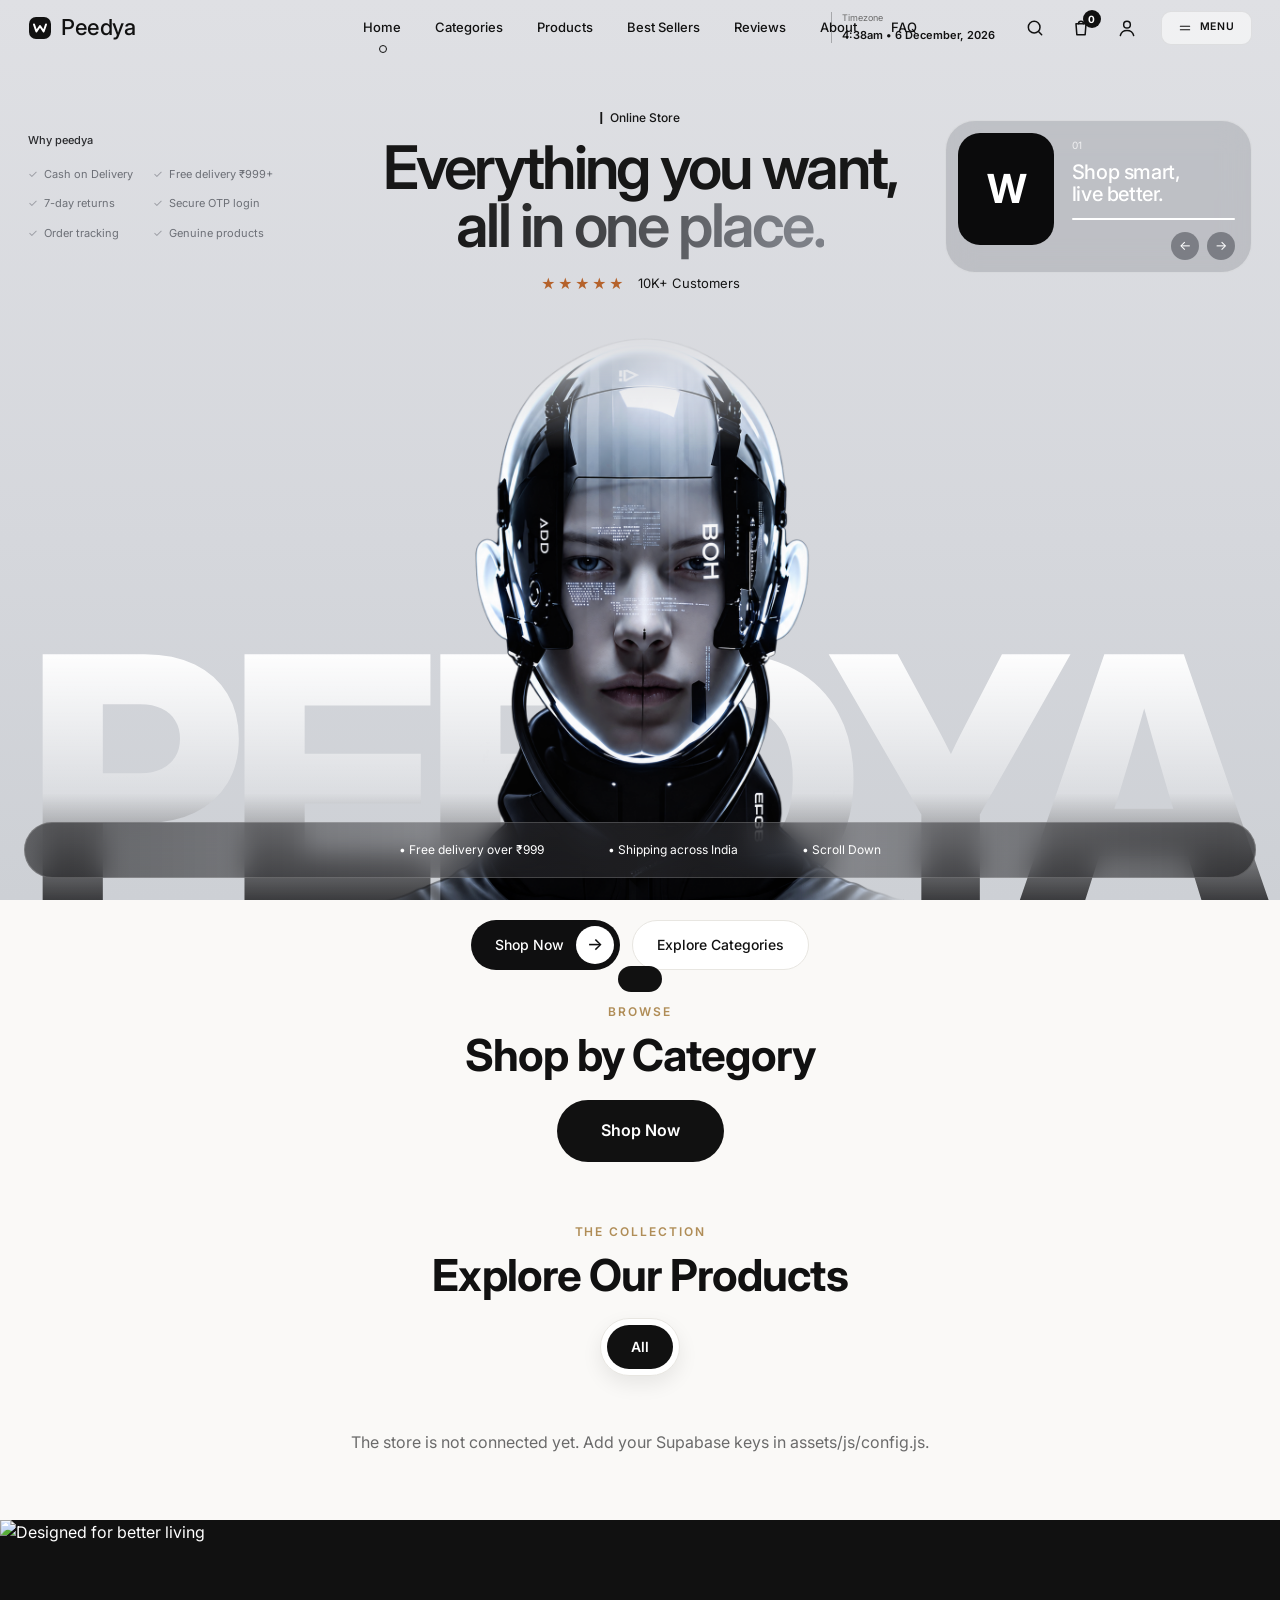
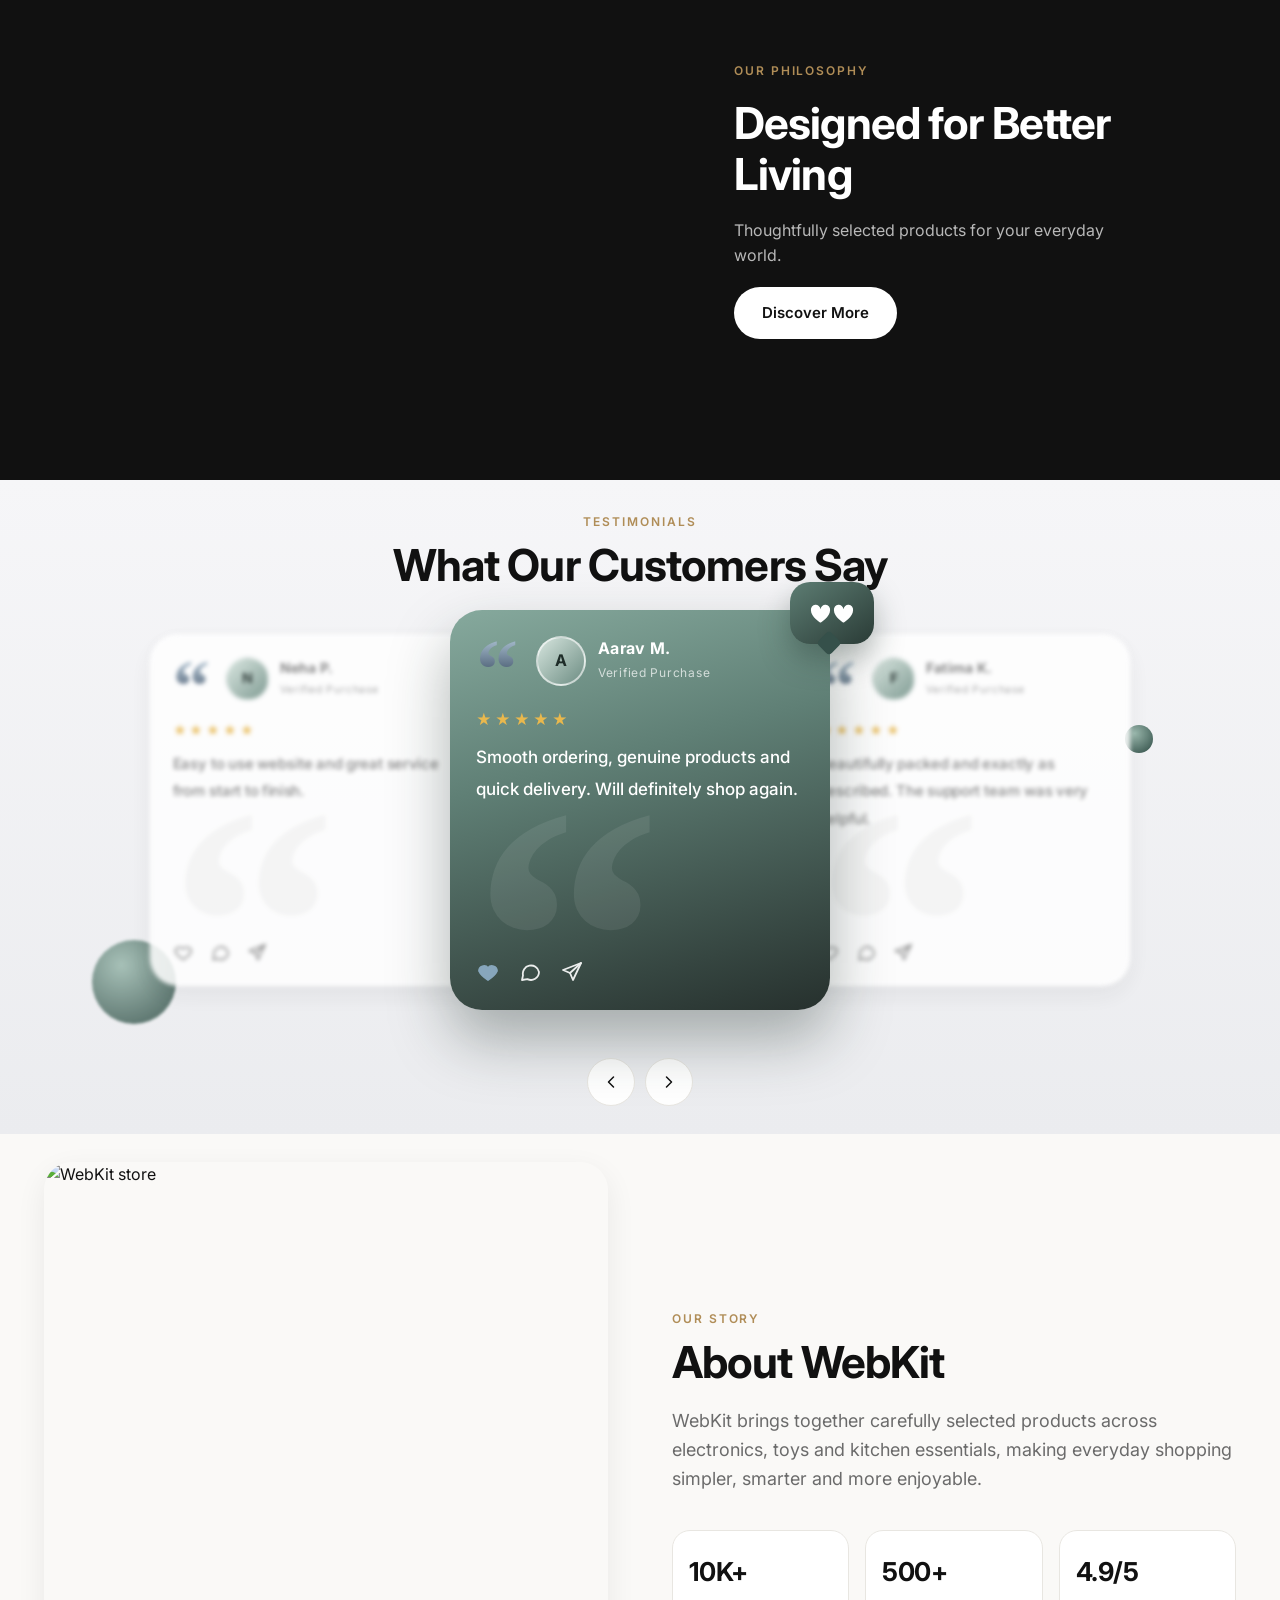
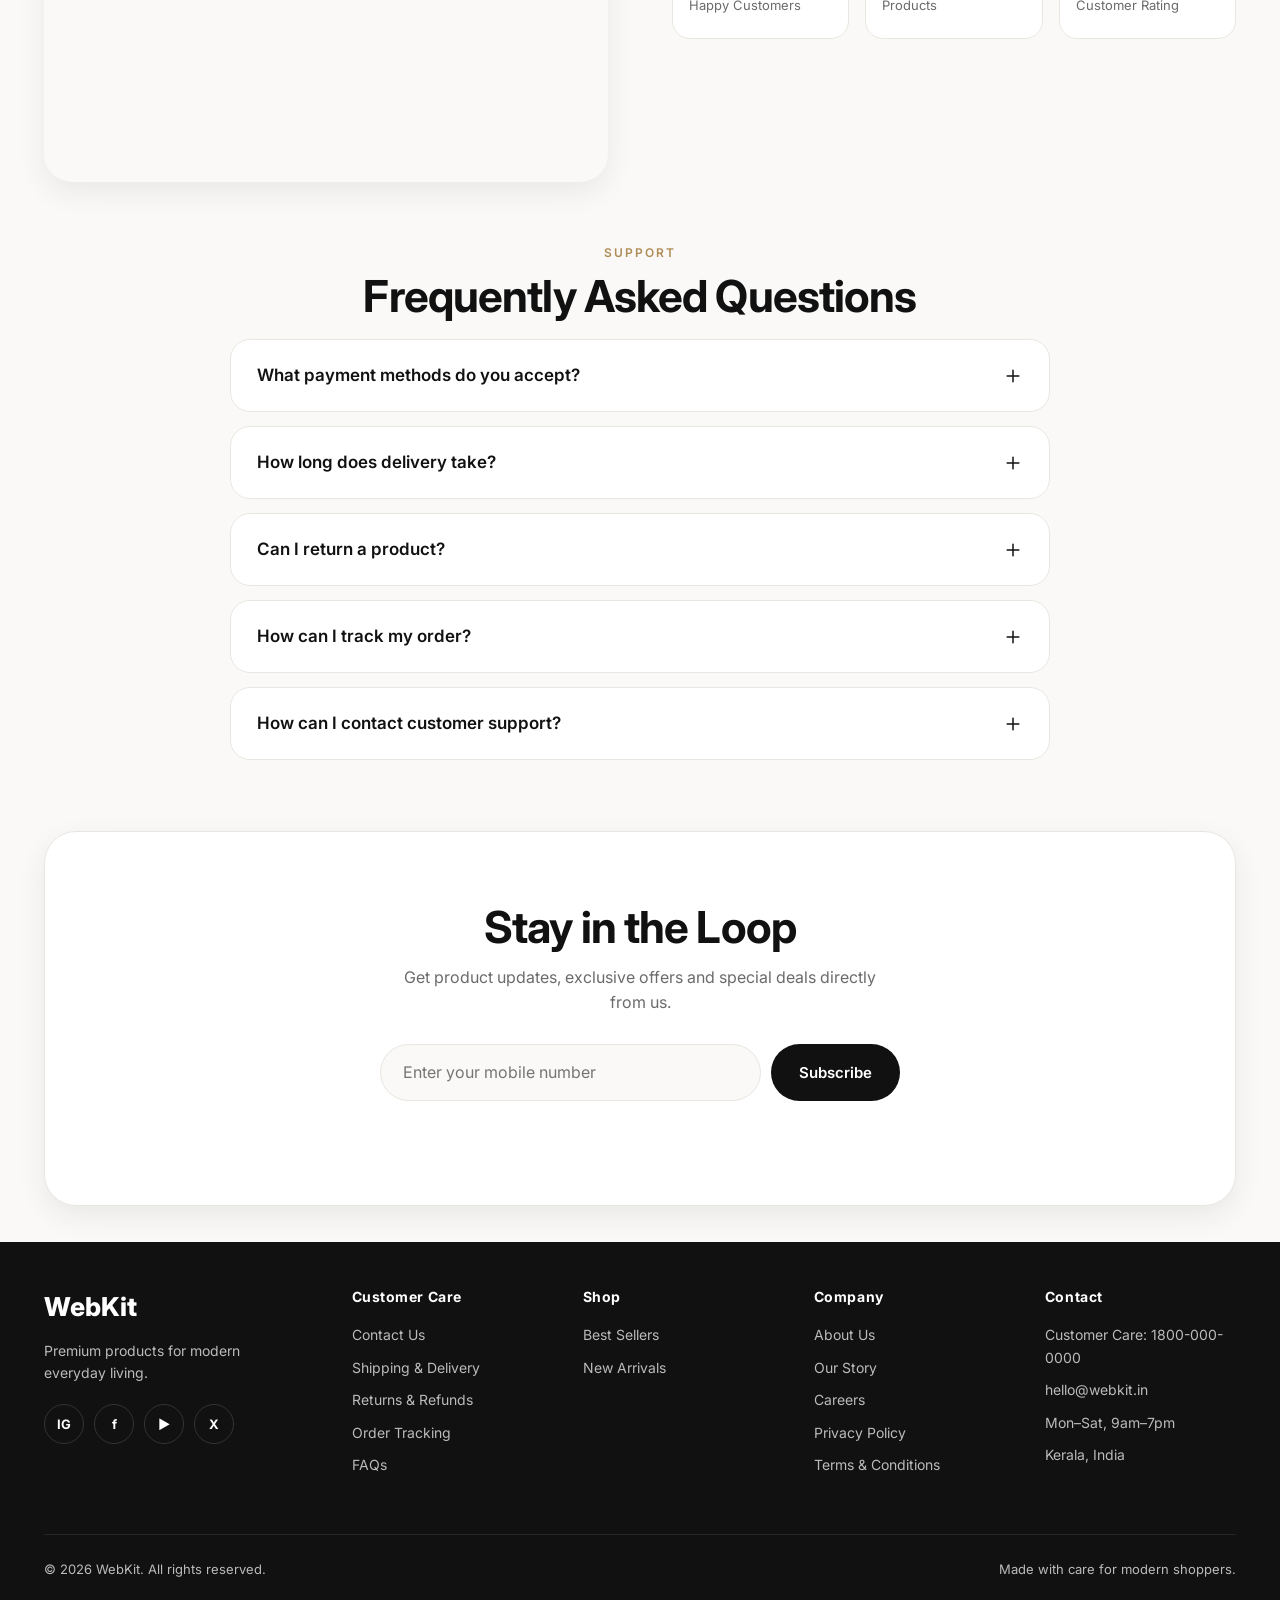
==== index.html @ 091c441e "Update index.html" ====
<!DOCTYPE html>
<html lang="en">
<head>
<meta charset="utf-8">
<meta name="viewport" content="width=device-width,initial-scale=1">
<title>Peedya — Premium Everyday Essentials</title>
<meta name="description" content="WebKit — premium products for modern everyday living.">
<meta name="theme-color" content="#faf9f7">
<link rel="icon" href="data:image/svg+xml,%3Csvg xmlns=%27http://www.w3.org/2000/svg%27 viewBox=%270 0 100 100%27%3E%3Ctext y=%27.9em%27 font-size=%2790%27%3E🛍%3C/text%3E%3C/svg%3E">
<link rel="preconnect" href="https://fonts.googleapis.com">
<link href="https://fonts.googleapis.com/css2?family=Inter:wght@400;500;600;700;800&display=swap" rel="stylesheet">
<link rel="preload" as="image" href="assets/img/hero.jpg">
<link rel="stylesheet" href="assets/css/styles.css">
</head>
<body>
<header class="top" id="hd"><div class="wrap nav">
<a href="#home" class="logo"><svg class="lgi" viewBox="0 0 24 24" aria-hidden="true"><rect x="1" y="1" width="22" height="22" rx="7" fill="currentColor"/><path d="M6 8.5l2.4 7L12 10l3.6 5.5 2.4-7" fill="none" stroke="#fff" stroke-width="2"/></svg><span>Pee<i>dya</i></span></a>
<nav class="menu" id="menu"></nav>
<div class="ico">
<div class="tz"><small>Timezone</small><b id="tzv"></b></div>
<button class="ib" id="sb" aria-label="Search"><svg viewBox="0 0 24 24"><circle cx="11" cy="11" r="7"/><path d="M20 20l-3.5-3.5"/></svg></button>
<button class="ib" id="mb" aria-label="Messages" hidden><svg viewBox="0 0 24 24"><path d="M21 12a8 8 0 01-11.6 7.1L4 20l1-4.6A8 8 0 1121 12z"/></svg><span class="badge" id="mbn" hidden>0</span></button>
<button class="ib" id="cb" aria-label="Cart"><svg viewBox="0 0 24 24"><path d="M6 7h12l-1 13H7L6 7z"/><path d="M9 7a3 3 0 016 0"/></svg><span class="badge" id="cn">0</span></button>
<button class="ib" aria-label="Profile" id="pf"><svg viewBox="0 0 24 24"><circle cx="12" cy="8" r="4"/><path d="M4 21c1-4 4-6 8-6s7 2 8 6"/></svg></button>
<button class="ib burger" id="bg" aria-label="Menu"><svg viewBox="0 0 24 24" id="bgi"><path d="M4 8h16M4 16h16"/></svg></button>
<button class="menubtn" id="mnu" aria-label="Menu"><svg viewBox="0 0 24 24" style="width:14px;height:14px"><path d="M4 9h16M4 15h16"/></svg><span id="mnt">MENU</span></button>
</div></div></header>
<div class="mm" id="mm"></div>

<section class="hero" id="home">
<div class="h-big" aria-hidden="true"><span>PEEDYA</span></div>
<img class="h-fig" id="hfig" src="assets/img/hero.jpg" width="736" height="920" alt="" fetchpriority="high">
<div class="h-left">
<div class="h-tag hi">Online Store</div>
<h1 class="hi" style="animation-delay:.1s">Everything you want,<br><span class="fade">all in one place.</span></h1>
<div class="h-rate hi" style="animation-delay:.25s"><b>★★★★★</b><span>10K+ Customers</span></div>
</div>
<div class="h-card hi" style="animation-delay:.4s"><div class="ht">W</div><div class="hc"><span class="hn" id="hsn">01</span><div class="htx" id="hst"></div><div class="hp"><i id="hsp"></i></div><div class="ha"><button id="hsl" aria-label="Previous">←</button><button id="hsr" aria-label="Next">→</button></div></div></div>
<div class="h-part hi" style="animation-delay:.5s"><small>Why peedya</small><div class="pg"><span>Cash on Delivery</span><span>Free delivery ₹999+</span><span>7-day returns</span><span>Secure OTP login</span><span>Order tracking</span><span>Genuine products</span></div></div>
<div class="h-bar"><span>• Free delivery over ₹999</span><span>• Shipping across India</span><a href="#products">• Scroll Down</a></div>
</section>
<div class="h-cta"><a class="hb dark" href="#" data-shop>Shop Now <i>→</i></a><a class="hb soft" href="#categories">Explore Categories</a></div>

<section id="featured"><div class="wrap">
<div class="rv sh" data-a="up"><span class="eyebrow">Curated for you</span><h2>Featured Picks</h2></div>
<div class="ftrack" id="fg"></div></div></section>

<section id="categories"><div class="wrap">
<div class="rv sh" data-a="up"><span class="eyebrow">Browse</span><h2>Shop by Category</h2></div>
<div class="cats" id="cats"></div>
<div class="shopnow rv" data-a="scale"><a class="btn btn-d" href="#products" data-shop style="padding:18px 44px;font-size:16px">Shop Now</a></div>
</div></section>

<section id="products"><div class="wrap">
<div class="rv sh" data-a="up"><span class="eyebrow">The collection</span><h2>Explore Our Products</h2></div>
<div class="filters" id="flt"><span class="pill"></span></div>
<div id="pgrid"></div></div></section>

<section class="show"><div class="sg">
<img class="rv" data-a="left" src="https://images.unsplash.com/photo-1556228453-efd6c1ff04f6?auto=format&fit=crop&w=1400&q=80" alt="Designed for better living">
<div class="rv" data-a="right"><span class="eyebrow">Our philosophy</span><h2>Designed for Better Living</h2><p>Thoughtfully selected products for your everyday world.</p><a class="btn btn-d" href="#about">Discover More</a></div>
</div></section>

<section id="best"><div class="wrap">
<div class="rv sh" data-a="up"><span class="eyebrow">Most loved</span><h2>Best Sellers</h2></div>
<div class="grid big hs" id="bgd"></div></div></section>

<section id="reviews" style="background:linear-gradient(180deg,#f6f6f8,#ebecef);overflow:hidden"><div class="wrap">
<div class="rv" data-a="up" style="text-align:center"><span class="eyebrow">Testimonials</span><h2>What Our Customers Say</h2></div>
<div class="rst" id="rst"><span class="orb o1"></span><span class="orb o2"></span>
<div class="bub"><svg viewBox="0 0 48 24" style="width:46px;height:24px;fill:#fff;stroke:none"><path d="M12 22S2 16 2 9a5 5 0 0110-1 5 5 0 0110 1c0 7-10 13-10 13z"/><path transform="translate(24 0)" d="M12 22S2 16 2 9a5 5 0 0110-1 5 5 0 0110 1c0 7-10 13-10 13z"/></svg></div>
<div id="rcards"></div></div>
<div class="rctl" style="justify-content:center"><button id="rp" aria-label="Previous"><svg viewBox="0 0 24 24"><path d="M15 6l-6 6 6 6"/></svg></button><button id="rn" aria-label="Next"><svg viewBox="0 0 24 24"><path d="M9 6l6 6-6 6"/></svg></button></div>
</div></section>

<section id="about"><div class="wrap ab">
<img class="rv" data-a="left" src="https://images.unsplash.com/photo-1441986300917-64674bd600d8?auto=format&fit=crop&w=1200&q=80" alt="WebKit store">
<div class="rv" data-a="right"><span class="eyebrow">Our story</span><h2 style="margin-bottom:20px">About WebKit</h2>
<p>WebKit brings together carefully selected products across electronics, toys and kitchen essentials, making everyday shopping simpler, smarter and more enjoyable.</p>
<div class="stats"><div><b>10K+</b><span>Happy Customers</span></div><div><b>500+</b><span>Products</span></div><div><b>4.9/5</b><span>Customer Rating</span></div></div></div>
</div></section>

<section id="faq"><div class="wrap">
<div class="rv" data-a="up" style="text-align:center"><span class="eyebrow">Support</span><h2>Frequently Asked Questions</h2></div>
<div class="faq" id="fqs"></div></div></section>

<section><div class="wrap"><div class="sub rv" data-a="scale">
<h2>Stay in the Loop</h2><p>Get product updates, exclusive offers and special deals directly from us.</p>
<div class="sf"><input id="mob" type="tel" inputmode="numeric" placeholder="Enter your mobile number" aria-label="Mobile number" autocomplete="tel"><button class="btn btn-d" id="sbt">Subscribe</button></div>
<div class="msg" id="msg" aria-live="polite"></div></div></div></section>

<footer><div class="wrap"><div class="fg">
<div><div class="fb">WebKit</div><p style="font-size:14px;max-width:260px">Premium products for modern everyday living.</p>
<div class="soc"><a href="#" aria-label="Instagram">IG</a><a href="#" aria-label="Facebook">f</a><a href="#" aria-label="YouTube">▶</a><a href="#" aria-label="X">X</a></div></div>
<div><h4>Customer Care</h4><ul><li><a href="#">Contact Us</a></li><li><a href="#">Shipping &amp; Delivery</a></li><li><a href="#">Returns &amp; Refunds</a></li><li><a href="#">Order Tracking</a></li><li><a href="#faq">FAQs</a></li></ul></div>
<div><h4>Shop</h4><ul id="fshop"></ul></div>
<div><h4>Company</h4><ul><li><a href="#about">About Us</a></li><li><a href="#about">Our Story</a></li><li><a href="#">Careers</a></li><li><a href="#">Privacy Policy</a></li><li><a href="#">Terms &amp; Conditions</a></li></ul></div>
<div><h4>Contact</h4><ul><li>Customer Care: 1800-000-0000</li><li>hello@webkit.in</li><li>Mon–Sat, 9am–7pm</li><li>Kerala, India</li></ul></div>
</div><div class="bt"><span>© 2026 WebKit. All rights reserved.</span><span>Made with care for modern shoppers.</span></div></div></footer>

<div class="ov" id="ov"></div>
<aside class="drawer" id="dr" aria-label="Cart"><div class="dh"><h3>Your Cart</h3><button class="ib" data-close aria-label="Close"><svg viewBox="0 0 24 24"><path d="M6 6l12 12M18 6L6 18"/></svg></button></div><div id="ci"></div>
<div class="df"><div><span>Subtotal</span><span id="sub">₹0</span></div><button class="btn btn-d" id="chk">Checkout</button></div></aside>
<aside class="drawer" id="chat" aria-label="Messages"><div class="dh"><h3>Messages</h3><button class="ib" data-close aria-label="Close"><svg viewBox="0 0 24 24"><path d="M6 6l12 12M18 6L6 18"/></svg></button></div><div id="cm"></div><div class="cinput"><textarea id="cmi" rows="1" maxlength="1000" placeholder="Write a message…"></textarea><button class="btn btn-d" id="cms">Send</button></div></aside>
<div class="so" id="so"><button class="ib x" data-close aria-label="Close"><svg viewBox="0 0 24 24"><path d="M6 6l12 12M18 6L6 18"/></svg></button><div class="in"><input id="si" placeholder="Search products or categories" autocomplete="off"><div class="sr" id="sr"></div></div></div>
<div class="pv" id="pv"><button class="ib x" id="pvx" aria-label="Close"><svg viewBox="0 0 24 24"><path d="M6 6l12 12M18 6L6 18"/></svg></button><div class="pvg" id="pvg"></div><div class="pvs" id="rel"></div></div>
<div class="pv sp" id="sp"><div class="spw"><div class="sph"><button class="btn btn-l" data-close style="min-height:40px;padding:8px 18px">← Back to home</button><h2>All Products</h2><p id="spn"></p></div><div class="spb" id="spb"></div><div id="spg"></div></div></div>
<div class="pv" id="co"><button class="ib x" data-close aria-label="Close"><svg viewBox="0 0 24 24"><path d="M6 6l12 12M18 6L6 18"/></svg></button><div id="cof"></div></div>
<div class="pv" id="pp"><button class="ib x" data-close aria-label="Close"><svg viewBox="0 0 24 24"><path d="M6 6l12 12M18 6L6 18"/></svg></button><div id="ppf"></div></div>
<div class="toast" id="ts"></div>

<script src="https://cdn.jsdelivr.net/npm/@supabase/supabase-js@2.45.4/dist/umd/supabase.min.js"></script>
<script src="assets/js/config.js"></script>
<script src="assets/js/content.js"></script>
<script src="assets/js/app.js"></script>
</body>
</html>
---- assets/css/styles.css ----
:root{--bg:#faf9f7;--ink:#111;--mut:#6b6b6b;--line:#e8e6e1;--acc:#b08d57;--r:22px;--sh:0 10px 30px rgba(17,17,17,.07);--nav:56px}
*{box-sizing:border-box;margin:0;padding:0}
*,html{scrollbar-width:none;-ms-overflow-style:none}
*::-webkit-scrollbar,html::-webkit-scrollbar{display:none;width:0;height:0}
html{overflow-x:hidden;scroll-behavior:smooth;scroll-padding-top:var(--nav)}
body{max-width:100vw;font-family:Inter,system-ui,-apple-system,Segoe UI,Roboto,sans-serif;background:var(--bg);color:var(--ink);line-height:1.6;overflow-x:clip;-webkit-font-smoothing:antialiased}
body.lock{overflow:hidden}
img{max-width:100%;display:block}
button{font:inherit;cursor:pointer;border:0;background:none;color:inherit}
a{color:inherit;text-decoration:none}
.wrap{max-width:1240px;margin:0 auto;padding:0 24px}
section{padding:56px 0}
.eyebrow{font-size:12px;letter-spacing:.16em;text-transform:uppercase;color:var(--acc);font-weight:600}
h2{font-size:clamp(28px,4vw,44px);letter-spacing:-.02em;line-height:1.15;margin:8px 0 28px}
.btn{display:inline-flex;align-items:center;justify-content:center;gap:8px;padding:14px 28px;border-radius:999px;font-weight:600;font-size:15px;transition:.3s;min-height:48px}
.btn-d{background:var(--ink);color:#fff}.btn-d:hover{transform:translateY(-2px);box-shadow:0 12px 24px rgba(0,0,0,.2)}
.btn-l{background:#fff;color:var(--ink);border:1px solid var(--line)}.btn-l:hover{transform:translateY(-2px);box-shadow:var(--sh)}
svg{width:20px;height:20px;fill:none;stroke:currentColor;stroke-width:1.8;stroke-linecap:round;stroke-linejoin:round}
/* nav */
header{position:fixed;top:0;left:0;right:0;z-index:50;height:var(--nav);transition:.35s;background:rgba(250,249,247,.62);backdrop-filter:blur(5px);-webkit-backdrop-filter:blur(5px);border-radius:0 0 24px 24px;border-bottom:1px solid rgba(255,255,255,.55);box-shadow:0 8px 24px rgba(17,17,17,.06)}
header.sc{background:rgba(250,249,247,.8)}
header.top{background:transparent;backdrop-filter:none;-webkit-backdrop-filter:none;box-shadow:none;border-bottom-color:transparent}
body.lock header.top{background:rgba(250,249,247,.8);backdrop-filter:blur(5px);-webkit-backdrop-filter:blur(5px);box-shadow:0 8px 24px rgba(17,17,17,.06)}
body.lock header.top .logo,body.lock header.top .menu a,body.lock header.top .ib{color:var(--ink)}
body.lock header.top .ib:hover{background:rgba(0,0,0,.06)}
.nav{height:100%;display:flex;align-items:center;justify-content:space-between}
.logo{font-weight:800;font-size:21px;letter-spacing:-.03em}.logo i{color:var(--acc);font-style:normal}
.menu{display:flex;gap:30px}
.menu a{position:relative;font-size:14px;font-weight:500;padding:6px 0;transition:.3s}
.menu a:after{content:"";position:absolute;left:0;bottom:0;height:2px;width:100%;background:currentColor;transform:scaleX(0);transform-origin:right;transition:transform .4s cubic-bezier(.2,.8,.2,1)}
.menu a:hover:after,.menu a.on:after{transform:scaleX(1);transform-origin:left}
.ico{display:flex;gap:6px;align-items:center}
.ib{position:relative;width:40px;height:40px;border-radius:50%;display:grid;place-items:center;transition:.25s}
.ib:hover{background:rgba(0,0,0,.06);transform:scale(1.08)}
.badge{position:absolute;top:2px;right:0;min-width:18px;height:18px;border-radius:9px;background:var(--ink);color:#fff;font-size:10px;display:grid;place-items:center;font-weight:700;transition:transform .3s}
.badge.pop{transform:scale(1.4)}
.burger{display:none}
.mm{position:fixed;inset:0;background:var(--bg);z-index:45;display:flex;flex-direction:column;justify-content:center;padding:32px;gap:6px;opacity:0;visibility:hidden;transform:translateY(-12px);transition:.4s}
.mm.open{opacity:1;visibility:visible;transform:none}
.mm a{font-size:30px;font-weight:700;padding:8px 0;letter-spacing:-.02em;border-bottom:1px solid var(--line)}
body.mmo header .logo,body.mmo header .ib{color:var(--ink)!important}
/* cards */
.grid{display:grid;grid-template-columns:repeat(3,1fr);gap:28px}
.card{transform:none!important;position:relative;aspect-ratio:3/4.1;border-radius:32px;overflow:hidden;background:#1a1a1a;color:#fff;cursor:pointer;box-shadow:0 18px 40px rgba(17,17,17,.18);transition:transform .4s,box-shadow .4s}

.card>img{position:absolute;inset:0;width:100%;height:100%;object-fit:cover;transition:transform .8s cubic-bezier(.2,.8,.2,1)}

.ov2{position:absolute;left:0;right:0;bottom:0;z-index:2;padding:22px}
.nm{display:flex;align-items:center;gap:8px;font-size:21px;font-weight:700;letter-spacing:-.01em;line-height:1.2}
.nm svg{width:22px;height:22px;flex:none;fill:#4f8be8;stroke:#fff;stroke-width:2}
.ov2 p{font-size:14px;color:rgba(255,255,255,.72);margin:8px 0 16px;display:-webkit-box;-webkit-line-clamp:2;-webkit-box-orient:vertical;overflow:hidden}
.ms{display:grid;grid-template-columns:repeat(3,1fr);margin:14px 0 16px}
.ms div{text-align:center;padding:0 4px;border-left:1px solid rgba(255,255,255,.2)}
.ms div:first-child{border:0}
.ms b{display:block;font-size:16px}.ms span{font-size:12px;color:rgba(255,255,255,.65)}
.ms .g{color:#e9a24d}
.ac{display:flex;gap:10px}
.add{flex:1;min-height:52px;border-radius:26px;background:#fff;color:#111;font-weight:600;font-size:15px;transition:.3s;box-shadow:0 0 22px rgba(255,255,255,.25)}
.cartb.in{background:#fff;color:#111}
.fav{width:64px;min-height:52px;border-radius:26px;background:rgba(70,70,70,.75);backdrop-filter:blur(8px);display:grid;place-items:center;color:#fff;transition:.3s}
.fav.on svg{fill:#e0405a;stroke:#e0405a}
.tag{position:absolute;top:18px;left:18px;z-index:3;background:#fff;color:#111;font-size:11px;font-weight:700;letter-spacing:.1em;padding:7px 13px;border-radius:99px}
.big{aspect-ratio:3/4}.big .nm{font-size:24px}
.cat{font-size:12px;text-transform:uppercase;letter-spacing:.12em;color:var(--mut);font-weight:600}
.st{color:#d9a21b;font-size:14px;letter-spacing:2px;display:flex;align-items:center;gap:8px}.st small{color:var(--mut);font-size:12px;letter-spacing:0}
.pr{display:flex;align-items:baseline;gap:10px;margin-top:auto;padding-top:8px}
.pr b{font-size:20px}.pr s{color:#9a9a9a;font-size:14px}
/* categories */
.cats{display:grid;grid-template-columns:repeat(3,1fr);gap:24px}
.cc{position:relative;border-radius:var(--r);overflow:hidden;aspect-ratio:4/5;color:#fff;cursor:pointer;background:#ddd}
.cc img{position:absolute;inset:0;width:100%;height:100%;object-fit:cover;transition:transform .9s}
.cc:hover img{transform:scale(1.07)}
.cc:before{content:"";position:absolute;inset:0;z-index:1;background:linear-gradient(0deg,rgba(0,0,0,.65),transparent 55%)}
.cc div{position:absolute;z-index:2;left:24px;right:24px;bottom:24px;display:flex;justify-content:space-between;align-items:flex-end}
.cc h3{font-size:26px;letter-spacing:-.02em}.cc span{font-size:13px;opacity:.85}
.cc .ar{width:46px;height:46px;border-radius:50%;background:#fff;color:var(--ink);display:grid;place-items:center;transition:.4s}
.cc:hover .ar{transform:rotate(-45deg) scale(1.1)}
.shopnow{text-align:center;margin-top:32px}
.filters{display:flex;gap:8px;background:#fff;border:1px solid var(--line);padding:6px;border-radius:99px;width:max-content;max-width:100%;overflow-x:auto;margin:0 auto 28px;position:relative}
.filters button{position:relative;z-index:1;padding:11px 24px;border-radius:99px;font-weight:600;font-size:14px;color:var(--mut);transition:color .3s;white-space:nowrap}
.filters button.on{color:#fff}
.pill{position:absolute;z-index:0;top:6px;bottom:6px;border-radius:99px;background:var(--ink);transition:left .45s cubic-bezier(.2,.8,.2,1),width .45s cubic-bezier(.2,.8,.2,1)}
#pgrid,#spg{display:grid;grid-template-columns:repeat(3,1fr);gap:28px;transition:opacity .25s,transform .25s}
#pgrid.out{opacity:0}

@keyframes pin{from{opacity:0;transform:translateY(24px) scale(.97)}}
#products.hl .wrap{animation:hl 1.4s}
@keyframes hl{0%,100%{box-shadow:0 0 0 0 transparent}30%{box-shadow:0 0 0 14px rgba(176,141,87,.18);border-radius:28px}}
/* showcase */
.show{padding:0}
.sg{display:grid;grid-template-columns:1.1fr 1fr;min-height:560px;background:var(--ink);color:#fff}
.sg img{width:100%;height:100%;object-fit:cover;min-height:340px}
.sg div{padding:64px;display:flex;flex-direction:column;justify-content:center;align-items:flex-start;gap:18px}
.sg h2{margin:0;color:#fff}.sg p{color:rgba(255,255,255,.7);max-width:420px}
.sg .btn-d{background:#fff;color:var(--ink)}
/* reviews */
.rt{display:flex;gap:24px;overflow-x:auto;scroll-snap-type:x mandatory;scrollbar-width:none;padding:6px 2px 24px}
.rt::-webkit-scrollbar{display:none}
.rc{flex:0 0 calc((100% - 48px)/3);scroll-snap-align:start;background:#fff;border:1px solid var(--line);border-radius:var(--r);padding:28px;box-shadow:var(--sh);display:flex;flex-direction:column;gap:14px}
.rc p{color:#333;font-size:15px}
.who{display:flex;align-items:center;gap:12px;margin-top:auto}
.av{width:46px;height:46px;border-radius:50%;background:var(--ink);color:#fff;display:grid;place-items:center;font-weight:700}
.who b{display:block;font-size:15px;line-height:1.3}
.vp{font-size:12px;color:#2e7d4f;font-weight:600}
.rctl{display:flex;gap:10px;justify-content:flex-end;margin-top:8px}
.rctl button{width:48px;height:48px;border-radius:50%;border:1px solid var(--line);background:#fff;display:grid;place-items:center;transition:.3s}
.rctl button:hover{background:var(--ink);color:#fff}
/* about */
.ab{display:grid;grid-template-columns:1fr 1fr;gap:64px;align-items:center}
.ab img{border-radius:28px;aspect-ratio:4/4.4;object-fit:cover;width:100%;box-shadow:var(--sh)}
.ab p{color:var(--mut);font-size:18px}
.stats{display:grid;grid-template-columns:repeat(3,1fr);gap:16px;margin-top:36px}
.stats div{background:#fff;border:1px solid var(--line);border-radius:18px;padding:20px 16px}
.stats b{display:block;font-size:26px;letter-spacing:-.02em}.stats span{font-size:13px;color:var(--mut)}
/* faq */
.faq{max-width:820px;margin:0 auto}
.fq{background:#fff;border:1px solid var(--line);border-radius:20px;margin-bottom:14px;overflow:hidden;transition:box-shadow .3s}
.fq.open{box-shadow:var(--sh)}
.fq button{width:100%;text-align:left;padding:22px 26px;display:flex;justify-content:space-between;align-items:center;gap:16px;font-weight:600;font-size:17px}
.fq svg{transition:transform .4s;flex:none}.fq.open svg{transform:rotate(45deg)}
.fa{max-height:0;opacity:0;overflow:hidden;transition:max-height .45s ease,opacity .45s ease;color:var(--mut)}
.fa p{padding:0 26px 24px}
.fq.open .fa{opacity:1}
/* subscribe */
.sub{background:#fff;border:1px solid var(--line);border-radius:32px;padding:64px 24px;text-align:center;box-shadow:var(--sh)}
.sub h2{margin-bottom:12px}.sub>p{color:var(--mut);max-width:480px;margin:0 auto 28px}
.sf{display:flex;gap:10px;max-width:520px;margin:0 auto}
.sf input{flex:1;min-width:0;padding:15px 22px;border-radius:99px;border:1px solid var(--line);background:var(--bg);font:inherit;font-size:16px;outline:0;transition:.3s}
.sf input:focus{border-color:var(--ink);box-shadow:0 0 0 4px rgba(0,0,0,.06)}
.msg{margin-top:16px;font-size:14px;font-weight:500;min-height:24px}
.msg.err{color:#c62f45;animation:shk .4s}.msg.ok{color:#2e7d4f;animation:pin .6s}
@keyframes shk{25%{transform:translateX(-6px)}75%{transform:translateX(6px)}}
/* footer */
footer{background:var(--ink);color:#bbb;padding:56px 0 28px;margin-top:16px}
.fg{display:grid;grid-template-columns:1.4fr repeat(4,1fr);gap:40px}
footer h4{color:#fff;font-size:14px;margin-bottom:16px;letter-spacing:.04em}
footer li{list-style:none;margin-bottom:10px;font-size:14px}
footer a:hover{color:#fff}
.fb{font-size:26px;font-weight:800;color:#fff;margin-bottom:12px}
.soc{display:flex;gap:10px;margin-top:20px}
.soc a{width:40px;height:40px;border-radius:50%;border:1px solid #333;display:grid;place-items:center;transition:.3s;font-size:13px;font-weight:700;color:#fff}
.soc a:hover{background:#fff;color:var(--ink);transform:translateY(-3px)}
.bt{display:flex;justify-content:space-between;flex-wrap:wrap;gap:10px;border-top:1px solid #262626;margin-top:48px;padding-top:24px;font-size:13px}
/* overlays */
.ov{position:fixed;inset:0;background:rgba(10,10,10,.5);backdrop-filter:blur(4px);z-index:80;opacity:0;visibility:hidden;transition:.35s}
.ov.open{opacity:1;visibility:visible}
.drawer{position:fixed;top:0;right:0;bottom:0;width:min(440px,92vw);background:#fff;z-index:90;transform:translateX(105%);transition:transform .5s cubic-bezier(.2,.8,.2,1);display:flex;flex-direction:column}
.drawer.open{transform:none}
.dh{display:flex;justify-content:space-between;align-items:center;padding:22px 24px;border-bottom:1px solid var(--line)}
.dh h3{font-size:20px}
#ci{flex:1;overflow-y:auto;padding:8px 24px}
.ci{display:grid;grid-template-columns:72px 1fr auto;gap:14px;padding:16px 0;border-bottom:1px solid var(--line);align-items:center;animation:pin .4s}
.ci img{width:72px;height:72px;border-radius:14px;object-fit:cover;background:#eee}
.ci b{font-size:14px;display:block;line-height:1.3}.ci small{color:var(--mut)}
.q{display:inline-flex;align-items:center;border:1px solid var(--line);border-radius:99px;margin-top:6px}
.q button{width:32px;height:32px;font-size:16px}.q span{min-width:24px;text-align:center;font-size:14px;font-weight:600}
.rm{color:#c62f45;font-size:12px;font-weight:600;display:block;margin-top:4px;text-align:right}
.empty{text-align:center;color:var(--mut);padding:60px 0}
.df{padding:22px 24px;border-top:1px solid var(--line)}
.df div{display:flex;justify-content:space-between;font-weight:700;font-size:18px;margin-bottom:16px}
.df .btn{width:100%}
.so{position:fixed;inset:0;z-index:95;background:rgba(250,249,247,.97);backdrop-filter:blur(10px);padding:90px 24px 24px;overflow-y:auto;opacity:0;visibility:hidden;transform:translateY(-20px);transition:.4s}
.so.open{opacity:1;visibility:visible;transform:none}
.so .in{max-width:900px;margin:0 auto}
.so input{width:100%;padding:20px 8px;font:inherit;font-size:clamp(22px,4vw,34px);border:0;border-bottom:2px solid var(--ink);background:none;outline:0;margin-bottom:28px}
.so .x{position:absolute;top:20px;right:20px}
.sr{display:grid;grid-template-columns:repeat(auto-fill,minmax(220px,1fr));gap:18px}
.pv{position:fixed;inset:0;z-index:100;background:var(--bg);overflow-y:auto;opacity:0;visibility:hidden;transform:scale(.97) translateY(30px);transition:.5s cubic-bezier(.2,.8,.2,1)}
.pv.open{opacity:1;visibility:visible;transform:none}
.pvg{display:grid;grid-template-columns:1.1fr 1fr;gap:56px;max-width:1200px;margin:0 auto;padding:90px 24px 48px;align-items:start}
.pvg>img{width:100%;border-radius:28px;aspect-ratio:1/1;object-fit:cover;box-shadow:var(--sh);background:#eee}
.pvg h2{margin:6px 0 10px}
.pvg .desc{color:var(--mut);margin:18px 0 24px;font-size:16px}
.pvg .pr b{font-size:32px}
.pva{display:flex;gap:12px;flex-wrap:wrap;align-items:center}
.pv .x{position:fixed;top:18px;right:18px;z-index:2;background:#fff;box-shadow:var(--sh)}
.toast{position:fixed;left:50%;bottom:28px;transform:translate(-50%,120px);background:var(--ink);color:#fff;padding:13px 22px;border-radius:99px;font-size:14px;z-index:200;transition:.5s cubic-bezier(.2,.8,.2,1);max-width:90vw}
.toast.show{transform:translate(-50%,0)}
/* scroll anim */
.rv{opacity:0;transition:opacity .9s cubic-bezier(.2,.8,.2,1),transform .9s cubic-bezier(.2,.8,.2,1);transition-delay:var(--d,0s);will-change:transform,opacity}
.rv[data-a=up]{transform:translateY(44px)}
.rv[data-a=left]{transform:translateX(-56px)}
.rv[data-a=right]{transform:translateX(56px)}
.rv[data-a=scale]{transform:scale(.92)}
.rv.above{transform:translateY(-26px)!important}
.rv.in{opacity:1;transform:none!important}
@media(max-width:1199px){.grid,#pgrid,#spg{grid-template-columns:repeat(2,1fr)}.menu{gap:20px}.fg{grid-template-columns:repeat(2,1fr)}.rc{flex-basis:calc((100% - 24px)/2)}.sg div{padding:44px}.chip{display:none}}
@media(max-width:899px){.menu{display:none}.burger{display:grid}.ab,.sg,.pvg{grid-template-columns:1fr}.ab{gap:36px}.pvg{gap:28px;padding-top:80px}.sg{min-height:0}}
@media(max-width:767px){section{padding:40px 0}.wrap{padding:0 18px}.cats{display:grid;grid-auto-flow:column;grid-template-rows:repeat(2,auto);grid-auto-columns:44%;overflow-x:auto;scroll-snap-type:x mandatory;gap:12px;margin:0 -18px;padding:0 18px 6px}.cc{scroll-snap-align:start;aspect-ratio:3/4}.cc div{left:12px;right:12px;bottom:12px}.cc h3{font-size:16px}.cc h3 span{font-size:11px}.cc .ar{width:32px;height:32px}.cc .ar svg{width:16px;height:16px}
.grid.hs{display:flex;overflow-x:auto;scroll-snap-type:x mandatory;gap:16px;margin:0 -18px;padding:6px 18px 20px;scrollbar-width:none}.grid.hs::-webkit-scrollbar{display:none}.grid.hs .card{flex:0 0 82%;scroll-snap-align:center}
.grid{grid-template-columns:1fr}#pgrid,#spg,.sr{grid-template-columns:repeat(2,1fr);gap:12px}.card{aspect-ratio:3/4}
#pgrid .card,#spg .card,.sr .card{aspect-ratio:3/4.4;border-radius:22px}#pgrid .ov2,#spg .ov2,.sr .ov2{padding:12px}
#pgrid .nm,#spg .nm,.sr .nm{font-size:14px;gap:4px}#pgrid .nm svg,#spg .nm svg,.sr .nm svg{width:14px;height:14px}#pgrid .ov2 p,#spg .ov2 p,.sr .ov2 p{display:none}
#pgrid .ms,#spg .ms,.sr .ms{margin:8px 0 10px;grid-template-columns:1fr 1fr}#pgrid .ms div:last-child,#spg .ms div:last-child,.sr .ms div:last-child{display:none}#pgrid .ms b,#spg .ms b,.sr .ms b{font-size:13px}#pgrid .ms span,#spg .ms span,.sr .ms span{font-size:10px}
#pgrid .ac,#spg .ac,.sr .ac{gap:6px}#pgrid .add,#spg .add,.sr .add{min-height:40px;font-size:14px;border-radius:20px}#pgrid .fav,#spg .fav,.sr .fav{width:38px;min-height:40px;border-radius:20px}#pgrid .fav svg,#spg .fav svg,.sr .fav svg{width:16px;height:16px}

.rc{flex-basis:86%}.stats{grid-template-columns:1fr 1fr 1fr}.stats b{font-size:20px}.fg{grid-template-columns:1fr 1fr}.fg>div:first-child{grid-column:1/-1}
.sg div{padding:36px 22px}.sf{flex-direction:column}.sf .btn{width:100%}.sub{padding:44px 18px;border-radius:24px}.fq button{padding:18px;font-size:15px}.fa p{padding:0 18px 20px}
.drawer{width:96vw}}
.pi{position:sticky;top:84px}.pi img{width:100%;border-radius:28px;aspect-ratio:3/4;object-fit:cover;box-shadow:var(--sh);background:#eee}
.crumb{font-size:13px;color:var(--mut);margin-bottom:12px}
.dsc{background:#e6f4ea;color:#1e7a43;font-size:13px;font-weight:700;padding:4px 10px;border-radius:99px}
.stk{color:#1e7a43;font-size:14px;font-weight:600;display:flex;align-items:center;gap:8px;margin:14px 0 0}
.stk:before{content:"";width:8px;height:8px;border-radius:50%;background:#1e7a43}
.hls{list-style:none;margin:0 0 24px;display:grid;gap:8px}.hls li{display:flex;gap:10px;font-size:15px}.hls li:before{content:"✓";color:#1e7a43;font-weight:700}
.dl{background:#fff;border:1px solid var(--line);border-radius:16px;padding:14px 16px;font-size:14px;margin-top:20px}
.tg{display:grid;grid-template-columns:1fr 1fr;gap:12px;margin-top:14px}
.tg div{display:flex;gap:10px;align-items:center;background:#fff;border:1px solid var(--line);border-radius:16px;padding:14px;font-size:12.5px;line-height:1.35;color:var(--mut)}
.tg b{display:block;font-size:14px;color:var(--ink)}.tg svg{flex:none;width:26px;height:26px;color:#1e7a43}
.pvs{max-width:1200px;margin:0 auto;padding:24px 24px 72px}
.pvs h3{font-size:26px;letter-spacing:-.02em;margin:0 0 20px}
.tr{display:grid;grid-template-columns:repeat(4,1fr);background:var(--ink);color:#fff;border-radius:24px;padding:28px;text-align:center;gap:12px;margin-bottom:56px}
.tr b{display:block;font-size:28px;letter-spacing:-.02em}.tr span{font-size:13px;opacity:.7}
.rvw{display:grid;grid-template-columns:1fr 1fr;gap:18px;margin-bottom:56px}.rvw .rc{flex:none}
@media(max-width:899px){.pi{position:static}}
@media(max-width:767px){.tr{grid-template-columns:1fr 1fr;padding:22px 12px}.rvw{grid-template-columns:1fr}.pvs{padding:16px 18px 56px}.tg b{font-size:13px}}
.rst{position:relative;height:440px;margin-top:36px}
.rk{position:absolute;left:50%;top:0;width:min(380px,86vw);height:400px;border-radius:32px;padding:26px;display:flex;flex-direction:column;overflow:hidden;opacity:0;pointer-events:none;transform:translateX(-50%) scale(.8);transition:transform .8s cubic-bezier(.2,.8,.2,1),opacity .8s,filter .8s,background .8s}
.rk>*{position:relative;z-index:1}
.rk:after{content:"\201C";position:absolute;left:22px;bottom:-120px;font:700 380px/1 Georgia,serif;color:rgba(0,0,0,.04)}
.rk.c{opacity:1;z-index:3;transform:translateX(-50%);color:#fff;background:linear-gradient(165deg,#86a99d 0%,#5f7f75 38%,#26302d 100%);box-shadow:0 30px 60px rgba(30,45,40,.35)}
.rk.c:after{color:rgba(255,255,255,.08)}
.rk.l,.rk.r{opacity:.85;z-index:1;color:#777;background:#fff;filter:blur(2.5px);box-shadow:var(--sh)}
.rk.l{transform:translateX(-135%) scale(.88)}.rk.r{transform:translateX(35%) scale(.88)}
.rh{display:flex;align-items:center;gap:12px}
.qm2{font:700 84px/.75 Georgia,serif;height:46px;width:48px;flex:none;background:linear-gradient(180deg,#a9bfd0,#2d3f55);-webkit-background-clip:text;background-clip:text;color:transparent}
.rk .av{width:50px;height:50px;background:linear-gradient(135deg,#d6e5de,#6d8d83);color:#1f2d29;border:2px solid rgba(255,255,255,.6)}
.rk b{display:block;font-size:16px;letter-spacing:.02em;line-height:1.3}.rk small{font-size:12px;opacity:.7;letter-spacing:.06em}
.stz{color:#e9b84d;letter-spacing:3px;margin-top:22px;font-size:15px}
.rk p{margin:10px 0 12px;font-size:17px;line-height:1.85;font-weight:500}
.rf{margin-top:auto;display:flex;gap:18px;color:inherit;opacity:.9}.rf svg{width:24px;height:24px}
.rk.c .rf svg:first-child{fill:#8fb0c9;stroke:#8fb0c9}
.bub{position:absolute;z-index:4;left:calc(50% + 150px);top:-28px;width:84px;height:62px;border-radius:20px;background:linear-gradient(145deg,#5d7d73,#2a3b36);display:grid;place-items:center;box-shadow:0 14px 30px rgba(30,45,40,.35)}
.bub:after{content:"";position:absolute;bottom:-8px;left:30px;width:18px;height:18px;background:#35504a;transform:rotate(45deg);border-radius:4px;z-index:-1}
.orb{position:absolute;border-radius:50%;background:radial-gradient(circle at 35% 30%,#9bb9ae,#2d4a43)}
.o1{width:84px;height:84px;left:4%;bottom:6%;filter:blur(1.5px);opacity:.85}.o2{width:28px;height:28px;right:7%;top:26%}
@media(max-width:767px){.rk.l,.rk.r{opacity:0}.rst{height:420px}.rk{height:390px;padding:22px}.bub{left:calc(50% + 70px);width:66px;height:50px;top:-24px}.o1{width:56px;height:56px}.rk p{font-size:16px}}
.f{display:block;font-size:13px;font-weight:600;margin-bottom:14px}
.f input,.f select{width:100%;margin-top:6px;padding:14px 16px;border:1px solid var(--line);border-radius:14px;font:inherit;font-size:16px;background:#fff;outline:0;transition:.25s}
.f input:focus,.f select:focus{border-color:var(--ink);box-shadow:0 0 0 4px rgba(0,0,0,.06)}.f input[readonly]{background:#f3f1ec}
.f.bad input,.f.bad select{border-color:#c62f45}.fe{display:block;color:#c62f45;font-size:12px;font-weight:500;margin-top:4px;font-style:normal}
.fr{display:grid;grid-template-columns:1fr 1fr;gap:14px}
.fld{display:flex;margin-top:6px;border:1px solid var(--line);border-radius:14px;background:#fff;overflow:hidden}.fld span{padding:14px;background:#f3f1ec;font-weight:600}.fld input{border:0;margin:0;border-radius:0;box-shadow:none!important}
.otp{letter-spacing:.6em;text-align:center;font-size:24px!important;font-weight:700}
.stp{display:flex;align-items:center;justify-content:center;gap:12px;margin-bottom:28px;font-size:13px;font-weight:600;color:var(--mut)}.stp div{display:flex;align-items:center;gap:8px}
.stp i{width:28px;height:28px;border-radius:50%;border:1px solid var(--line);display:grid;place-items:center;font-style:normal;background:#fff}.stp .on{color:var(--ink)}.stp .on i{background:var(--ink);color:#fff;border-color:var(--ink)}.stp hr{width:36px;border:0;border-top:1px solid var(--line)}
.cw{max-width:1080px;margin:0 auto;padding:88px 24px 60px}.cw.two{display:grid;grid-template-columns:1.25fr 1fr;gap:36px;align-items:start}.cw.one{max-width:520px}
.cbx{background:#fff;border:1px solid var(--line);border-radius:26px;padding:32px;box-shadow:var(--sh)}.cbx h2{font-size:26px;margin:0 0 6px;letter-spacing:-.02em}.cbx h3{font-size:17px;margin:24px 0 14px}.sm{color:var(--mut);font-size:14px;margin-bottom:20px}
.demo{background:#fff8e6;border:1px solid #f1deaa;color:#7a5b00;padding:10px 14px;border-radius:12px;font-size:13px;margin-bottom:16px}
.lnk{display:block;margin:12px auto 0;color:var(--mut);font-size:14px;text-decoration:underline}.cbx .btn{width:100%}
.cod{display:flex;gap:14px;align-items:center;border:2px solid var(--ink);border-radius:16px;padding:16px;margin-bottom:18px}.cod i{width:20px;height:20px;border-radius:50%;border:6px solid var(--ink);flex:none}.cod b{display:block}.cod span{font-size:13px;color:var(--mut)}
.sumb{position:sticky;top:84px}.sl{display:flex;gap:12px;align-items:center;margin-bottom:12px;font-size:14px}.sl img{width:56px;height:56px;border-radius:12px;object-fit:cover;background:#eee}.sl b{flex:1;line-height:1.3}
.tt{display:flex;justify-content:space-between;font-size:14px;color:var(--mut);margin-top:8px}.tt.g{color:var(--ink);font-weight:800;font-size:18px;border-top:1px solid var(--line);padding-top:14px;margin-top:14px}
.ok{width:76px;height:76px;border-radius:50%;background:#e6f4ea;color:#1e7a43;display:grid;place-items:center;margin:0 auto 18px}.ok svg{width:38px;height:38px;stroke-width:2.5}
.ph{display:flex;gap:18px;align-items:center;flex-wrap:wrap}.pav{width:72px;height:72px;border-radius:50%;background:var(--ink);color:#fff;display:grid;place-items:center;font-size:28px;font-weight:700}.ph b{font-size:22px;display:block}.ph span{color:var(--mut);font-size:14px;display:block}
.oc{background:#fff;border:1px solid var(--line);border-radius:22px;padding:24px;margin-bottom:20px;box-shadow:var(--sh)}.oh{display:flex;justify-content:space-between;flex-wrap:wrap;gap:10px;margin-bottom:16px}.oh small{color:var(--mut);display:block}
.bd{background:#e8f0fe;color:#1a56c4;font-size:12px;font-weight:700;padding:5px 12px;border-radius:99px;height:max-content}.bd.d{background:#e6f4ea;color:#1e7a43}
.tl{display:grid;grid-template-columns:repeat(5,1fr);margin:22px 0}.tl div{position:relative;text-align:center;font-size:12px;color:var(--mut);padding-top:30px}
.tl div:before{content:"";position:absolute;top:8px;left:50%;width:16px;height:16px;margin-left:-8px;border-radius:50%;background:#ddd;z-index:1}.tl div:after{content:"";position:absolute;top:15px;left:-50%;width:100%;height:2px;background:#ddd}.tl div:first-child:after{display:none}
.tl .dn{color:var(--ink)}.tl .dn:before,.tl .dn:after{background:#1e7a43}.tl b{display:block;font-size:12px}
.oi{display:flex;gap:10px;flex-wrap:wrap;margin-bottom:8px}.oi div{display:flex;gap:10px;align-items:center;background:var(--bg);border-radius:14px;padding:8px 14px 8px 8px;font-size:13px}.oi img{width:44px;height:44px;border-radius:10px;object-fit:cover}
.ob{display:grid;grid-template-columns:1fr 1fr;gap:16px;font-size:14px;color:var(--mut);border-top:1px solid var(--line);padding-top:16px}.ob b{color:var(--ink);display:block;font-size:13px;margin-bottom:4px}
@media(max-width:899px){.cw.two{grid-template-columns:1fr}.sumb{position:static}}
@media(max-width:767px){.fr{grid-template-columns:1fr;gap:0}.cbx{padding:24px 18px}.ob{grid-template-columns:1fr}.cw{padding:80px 16px 40px}
.tl{grid-template-columns:1fr;gap:16px}.tl div{text-align:left;padding:0 0 0 34px}.tl div:before{left:0;top:2px;margin:0}.tl div:after{left:7px;top:-18px;width:2px;height:20px}}
.sp{z-index:40;transform:none;transition:opacity .35s,visibility .35s}.sp.open{transform:none}
.spw{max-width:1240px;margin:0 auto;padding:calc(var(--nav) + 24px) 24px 60px}
.sph{margin-bottom:12px}.sph h2{margin:14px 0 2px;text-align:center}.sph p{color:var(--mut);font-size:14px;text-align:center}
.spb{position:sticky;top:calc(var(--nav) + 8px);z-index:5;padding:8px 0;margin-bottom:14px}
.spb .filters{margin:0 auto;box-shadow:0 6px 18px rgba(17,17,17,.06)}.spb small{opacity:.55;margin-left:4px;font-size:11px}
@media(max-width:767px){.spw{padding:calc(var(--nav) + 16px) 16px 40px}.spb{margin-bottom:12px}}
#products .filters{position:sticky;top:calc(var(--nav) + 10px);z-index:6;box-shadow:0 8px 20px rgba(17,17,17,.08)}
.ftrack{display:flex;gap:28px;overflow-x:auto;scroll-snap-type:x mandatory;padding:6px 2px 24px}
.ftrack .card{flex:0 0 calc((100% - 56px)/3);scroll-snap-align:start}
@media(max-width:1199px){.ftrack .card{flex-basis:calc((100% - 28px)/2)}}
@media(max-width:767px){.ftrack{gap:14px;margin:0 -18px;padding:6px 18px 20px;scroll-padding:0 18px}.ftrack .card{flex-basis:80%;scroll-snap-align:center}}
.add[disabled],.fav[disabled]{opacity:.4;pointer-events:none}.stk.out{color:#c62f45}.stk.out:before{background:#c62f45}
@media(prefers-reduced-motion:reduce){*{animation:none!important;transition-duration:.01s!important}html{scroll-behavior:auto}}

/* utilities & states */
[hidden]{display:none!important}
.note0{grid-column:1/-1;color:var(--mut);text-align:center;padding:36px 0}
.sk{aspect-ratio:3/4.1;border-radius:32px;background:#ece9e3}

/* product card text without the dark shade */
.ov2{text-shadow:0 1px 10px rgba(0,0,0,.6)}
.ov2 button{text-shadow:none}

/* messages */
#cm{flex:1;overflow-y:auto;padding:18px 20px;display:flex;flex-direction:column;gap:10px;background:var(--bg)}
.bb{max-width:82%;padding:10px 14px;border-radius:18px;font-size:14px;line-height:1.45;display:flex;flex-direction:column;gap:2px;word-break:break-word}
.bb small{font-size:10.5px;opacity:.6}
.bb.me{align-self:flex-end;background:#111;color:#fff;border-bottom-right-radius:6px}
.bb.ad{align-self:flex-start;background:#fff;border:1px solid var(--line);border-bottom-left-radius:6px}
.cinput{display:flex;gap:10px;padding:14px 16px;border-top:1px solid var(--line);background:#fff}
.cinput textarea{flex:1;resize:none;border:1px solid var(--line);border-radius:14px;padding:10px 14px;font:inherit;font-size:15px;outline:0}
.cinput .btn{min-height:44px;padding:10px 20px}
/* product gallery */
.pi .thumbs{display:flex;gap:10px;margin-top:12px}
.pi .thumbs img{width:76px;height:76px;aspect-ratio:1/1;object-fit:cover;border-radius:14px;border:2px solid transparent;cursor:pointer;background:#eee;opacity:.7;box-shadow:none}
.pi .thumbs img.on{border-color:var(--ink);opacity:1}

/* ===== hero: light background, centred text, portrait at the bottom ===== */
@keyframes hin{from{opacity:0;transform:translateY(24px)}to{opacity:1;transform:none}}
.hi{opacity:0;animation:hin .9s cubic-bezier(.2,.8,.2,1) forwards}
.hero{position:relative;height:100vh;height:100svh;min-height:760px;overflow:hidden;color:#151515;padding:0;background:linear-gradient(180deg,#dfe0e4 0%,#d5d7dc 60%,#cdd0d5 100%)}
.h-big{position:absolute;left:0;right:0;bottom:-.04em;z-index:1;text-align:center;white-space:nowrap;overflow:hidden;font-size:clamp(130px,25vw,430px);font-weight:800;line-height:.78;letter-spacing:-.05em;background:linear-gradient(180deg,#fff 0%,rgba(255,255,255,.25) 55%,rgba(20,20,22,.9) 100%);-webkit-background-clip:text;background-clip:text;color:transparent;pointer-events:none}
.h-fig{position:absolute;left:50%;bottom:0;transform:translateX(-50%);height:64%;width:auto;max-width:none;z-index:3;pointer-events:none;-webkit-mask-image:linear-gradient(90deg,transparent 0,#000 20%,#000 80%,transparent 100%),linear-gradient(180deg,transparent 0,#000 22%);-webkit-mask-composite:source-in;mask-image:linear-gradient(90deg,transparent 0,#000 20%,#000 80%,transparent 100%),linear-gradient(180deg,transparent 0,#000 22%);mask-composite:intersect}
.h-left{position:absolute;left:50%;transform:translateX(-50%);top:calc(var(--nav) + 52px);z-index:4;width:min(52vw,820px);text-align:center;display:flex;flex-direction:column;align-items:center}
.h-tag{display:flex;align-items:center;gap:8px;font-size:12px;font-weight:500;margin-bottom:12px;color:#151515}
.h-tag:before{content:"";width:1.5px;height:12px;background:#151515}
.hero h1{font-size:min(4.7vw,7.6vh);line-height:.96;letter-spacing:-.045em;font-weight:600;color:#171717}
.hero h1 .fade{background:linear-gradient(90deg,#171717 0%,#7d8087 90%);-webkit-background-clip:text;background-clip:text;color:transparent}
.h-rate{display:flex;align-items:center;justify-content:center;gap:12px;margin:18px 0 0;font-size:13px;color:#151515}
.h-rate b{color:#b5622b;letter-spacing:2px;font-size:14px}
.hb{display:inline-flex;align-items:center;gap:12px;height:50px;padding:0 24px;border-radius:99px;font-size:14px;font-weight:500;transition:.3s}
.hb.dark{background:#0f0f10;color:#fff;padding:0 6px 0 24px}.hb.dark i{width:38px;height:38px;border-radius:50%;background:#fff;color:#0f0f10;display:grid;place-items:center;font-style:normal;font-size:17px}
.hb.soft{background:rgba(125,128,135,.45);color:#fff}.hb:hover{transform:translateY(-2px)}
.h-card{position:absolute;right:28px;top:calc(var(--nav) + 64px);z-index:5;width:min(380px,24vw);min-width:280px;display:flex;gap:14px;padding:12px;border-radius:30px;background:rgba(122,125,133,.3);backdrop-filter:blur(14px);-webkit-backdrop-filter:blur(14px);border:1px solid rgba(255,255,255,.4)}
.ht{width:96px;height:112px;border-radius:22px;background:#0b0b0c;color:#fff;display:grid;place-items:center;flex:none;font-size:40px;font-weight:700;letter-spacing:-.05em}
.hc{flex:1;display:flex;flex-direction:column;padding:4px 4px 0;min-width:0}
.hn{font-size:10px;color:rgba(255,255,255,.75)}
.htx{font-size:20px;line-height:1.12;font-weight:500;color:#fff;margin:8px 0 auto;letter-spacing:-.02em}
.hp{height:2px;background:rgba(255,255,255,.35);margin:12px 0;border-radius:2px;overflow:hidden}.hp i{display:block;height:100%;width:0;background:#fff}
.ha{display:flex;gap:8px;justify-content:flex-end}.ha button{width:28px;height:28px;border-radius:50%;background:rgba(95,98,106,.7);color:#fff;font-size:13px;display:grid;place-items:center}
.h-part{position:absolute;left:28px;top:calc(var(--nav) + 70px);z-index:5;text-align:left;width:min(300px,22vw);min-width:220px}
.h-part small{font-size:11px;color:#2a2b2e;font-weight:500}
.pg{display:grid;grid-template-columns:repeat(2,auto);gap:12px 20px;justify-content:start;margin-top:14px;font-size:11px;color:#6d7077}
.pg span:before{content:"✓";margin-right:6px;color:#9a9ca3}
.h-bar{position:absolute;left:24px;right:24px;bottom:22px;z-index:5;height:56px;padding:0 26px;border-radius:28px;display:flex;align-items:center;justify-content:center;gap:64px;font-size:12px;color:#fff;background:linear-gradient(90deg,rgba(22,22,24,.6),rgba(70,70,75,.38) 50%,rgba(22,22,24,.6));backdrop-filter:blur(12px);-webkit-backdrop-filter:blur(12px);border:1px solid rgba(255,255,255,.18)}
/* ===== header on large screens: logo mark, centred menu, timezone, MENU button ===== */
.logo{display:flex;align-items:center}.lgi{display:none;width:24px;height:24px;margin-right:9px;fill:none;stroke:none}
.tz,.menubtn{display:none}
@media(min-width:900px){
.nav.wrap{max-width:none;padding:0 28px}
.lgi{display:block}.logo{font-weight:500;font-size:22px;letter-spacing:-.02em}.logo i{color:inherit}
.menu{position:absolute;left:50%;transform:translateX(-50%);gap:34px}
.menu a{font-size:13px}.menu a:after{display:none}
.menu a.on:before{content:"";position:absolute;left:50%;bottom:-9px;width:6px;height:6px;margin-left:-3px;border:1.5px solid currentColor;border-radius:50%}
.tz{display:block;border-left:1px solid rgba(0,0,0,.25);padding-left:10px;margin-right:14px;line-height:1.25}.tz small{display:block;font-size:9px;color:#6b6b6b}.tz b{font-size:11px;font-weight:600}
.menubtn{display:flex;align-items:center;gap:8px;height:34px;padding:0 16px;margin-left:8px;border-radius:10px;background:rgba(255,255,255,.55);border:1px solid rgba(0,0,0,.08);font-size:10.5px;letter-spacing:.08em;font-weight:600}
}
@media(min-width:900px) and (max-width:1199px){.tz{display:none}.h-part{display:none}.h-card{width:300px}.ht{width:84px;height:100px;font-size:34px}.htx{font-size:18px}}
@media(max-width:899px){
.hero{min-height:700px}
.h-fig{height:auto;width:84vw}
.h-left{top:calc(var(--nav) + 22px);width:calc(100% - 36px)}
.hero h1{font-size:clamp(38px,11.2vw,60px)}
.h-card,.h-part{display:none}
.h-big{bottom:62px}
.h-rate{margin:14px 0 0}
.h-bar{left:14px;right:14px;bottom:14px;height:48px;padding:0 18px;font-size:11px;gap:22px}
}
@media(max-width:480px){.h-bar span:nth-child(2){display:none}}

/* centred section headings and navigation bars, tighter rhythm */
.sh{text-align:center}
#featured{padding-top:36px}
#categories .cats,#categories .shopnow{margin-left:auto;margin-right:auto}
.h-cta{display:flex;justify-content:center;gap:12px;flex-wrap:wrap;padding:28px 18px 0}
.h-cta .hb.dark{background:#0f0f10;color:#fff}.h-cta .hb.dark i{background:#fff;color:#0f0f10}
.h-cta .hb.soft{background:#fff;color:#111;border:1px solid var(--line);backdrop-filter:none}
@media(max-width:767px){.h-cta{padding-top:22px}#featured{padding-top:28px}.sh h2{margin-bottom:22px}}

/* product card: photo, price and cart icon only */
.card .add{font-size:16px;font-weight:700;letter-spacing:-.01em}

/* product card info box (name, price, old price, rating) - same white pill as before, not a button */
.card .info{flex:1;min-width:0;min-height:52px;border-radius:26px;background:#fff;color:#111;padding:7px 18px;display:flex;flex-direction:column;justify-content:center;overflow:hidden;box-shadow:0 0 22px rgba(255,255,255,.25);cursor:pointer}
.card .info.off{opacity:.55}
.ac{align-items:center}
.in1{display:block;font-size:13px;font-weight:600;line-height:1.25;white-space:nowrap;overflow:hidden;text-overflow:ellipsis}
.in2{display:flex;flex-wrap:wrap;align-items:baseline;gap:1px 8px;font-size:12px;line-height:1.3;color:#555}
.in2 strong{font-size:14px;font-weight:700;color:#111}.in2 s{font-size:11px;color:#999}.in2 i{font-style:normal;font-weight:600;color:#b5622b}
@media(max-width:767px){
#pgrid .info,#spg .info,.sr .info{min-height:44px;border-radius:20px;padding:6px 12px}
#pgrid .in1,#spg .in1,.sr .in1{font-size:11.5px}
#pgrid .in2,#spg .in2,.sr .in2{font-size:10.5px;gap:0 6px}
#pgrid .in2 strong,#spg .in2 strong,.sr .in2 strong{font-size:12.5px}
}

/* Shop by Category: small name-only cards in two rows */
@media(min-width:768px){
.cats{grid-template-columns:repeat(var(--cols,3),minmax(0,190px));justify-content:center;gap:16px}
.cc{aspect-ratio:3/4;border-radius:20px}
.cc div{left:14px;right:14px;bottom:14px;display:block}
.cc h3{font-size:15px;line-height:1.2;letter-spacing:-.01em}
}
@media(max-width:767px){
.cats{grid-template-columns:none;justify-content:start}
.cc div{display:block}
}

/* very small gaps between sections */
section{padding:28px 0}
h2{margin:6px 0 18px}
#featured{padding-top:12px}
.h-cta{padding:20px 18px 0}
.shopnow{margin-top:20px}
.filters{margin:0 auto 18px}
.ftrack{padding:6px 2px 10px}
.rst{margin-top:20px}
footer{padding:44px 0 24px;margin-top:8px}
@media(max-width:767px){
section{padding:18px 0}
.h-cta{padding-top:16px}
#featured{padding-top:8px}
.sh h2{margin-bottom:14px}
}
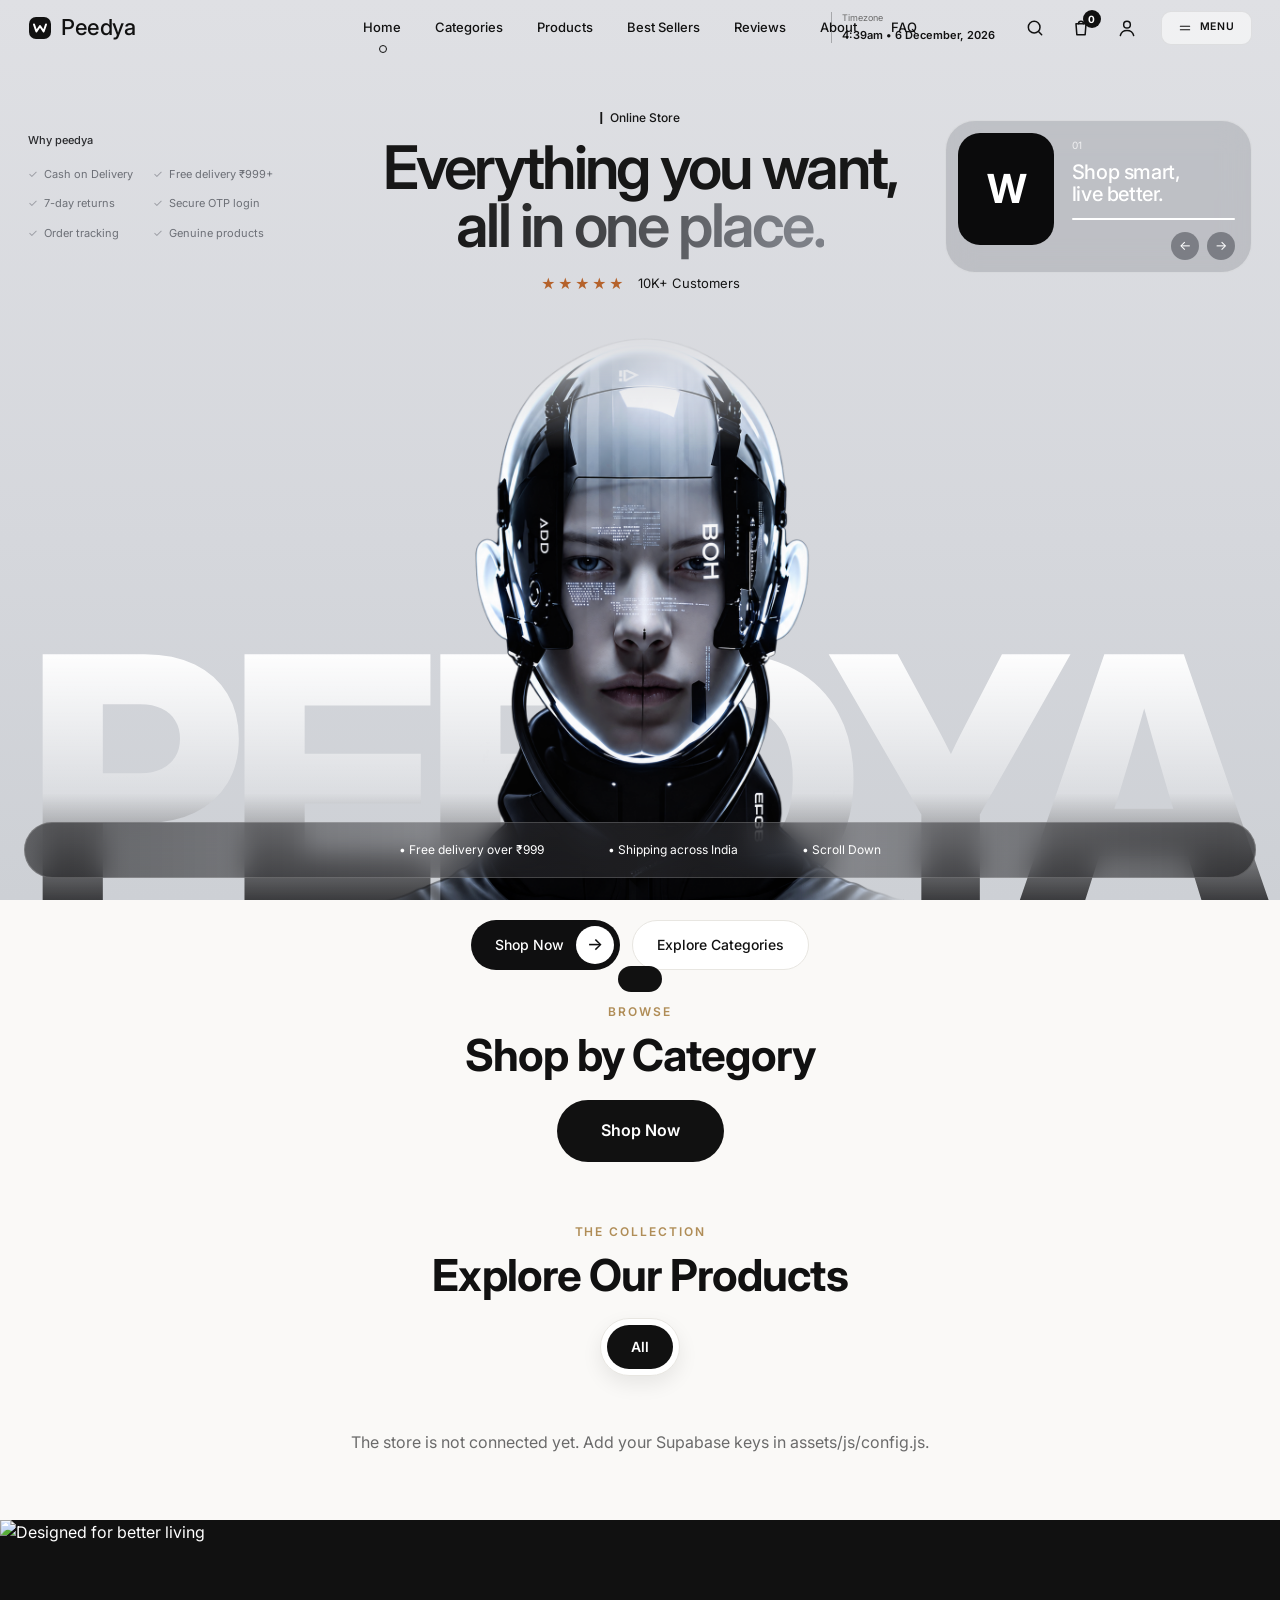
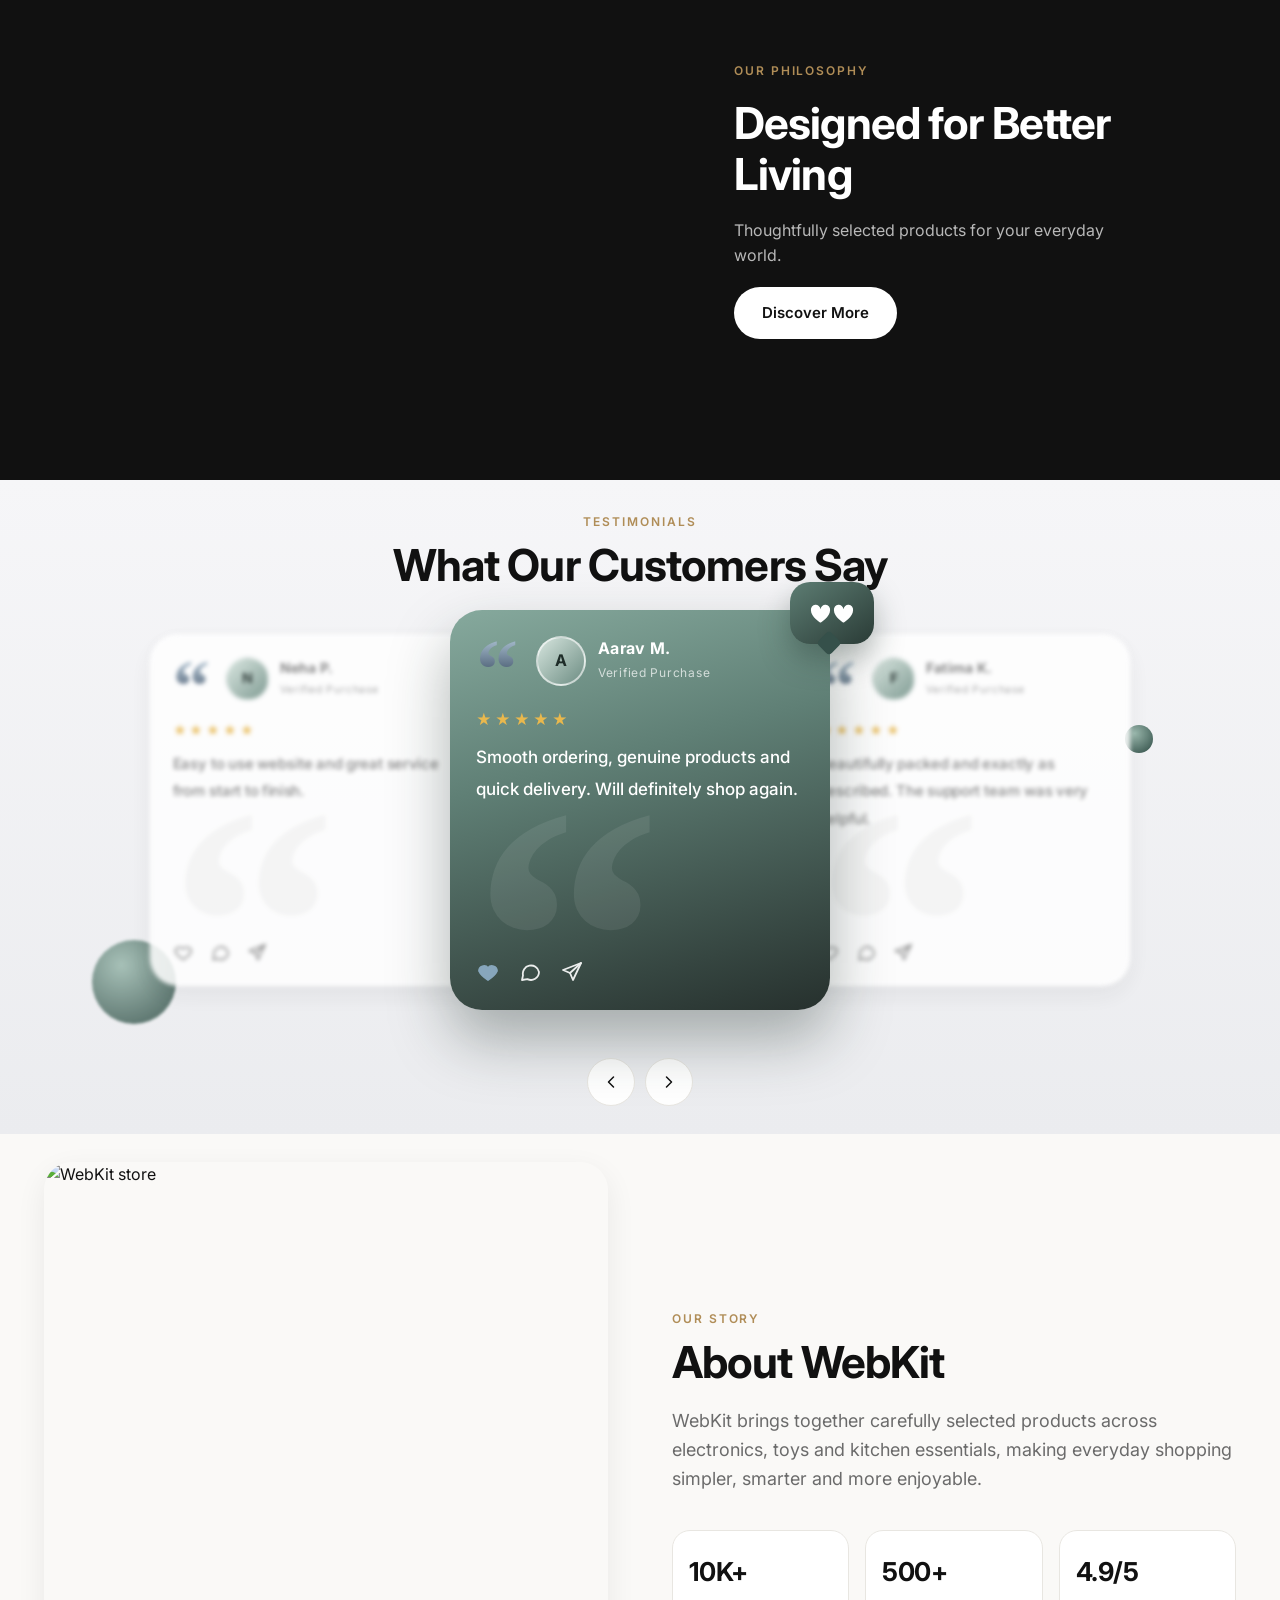
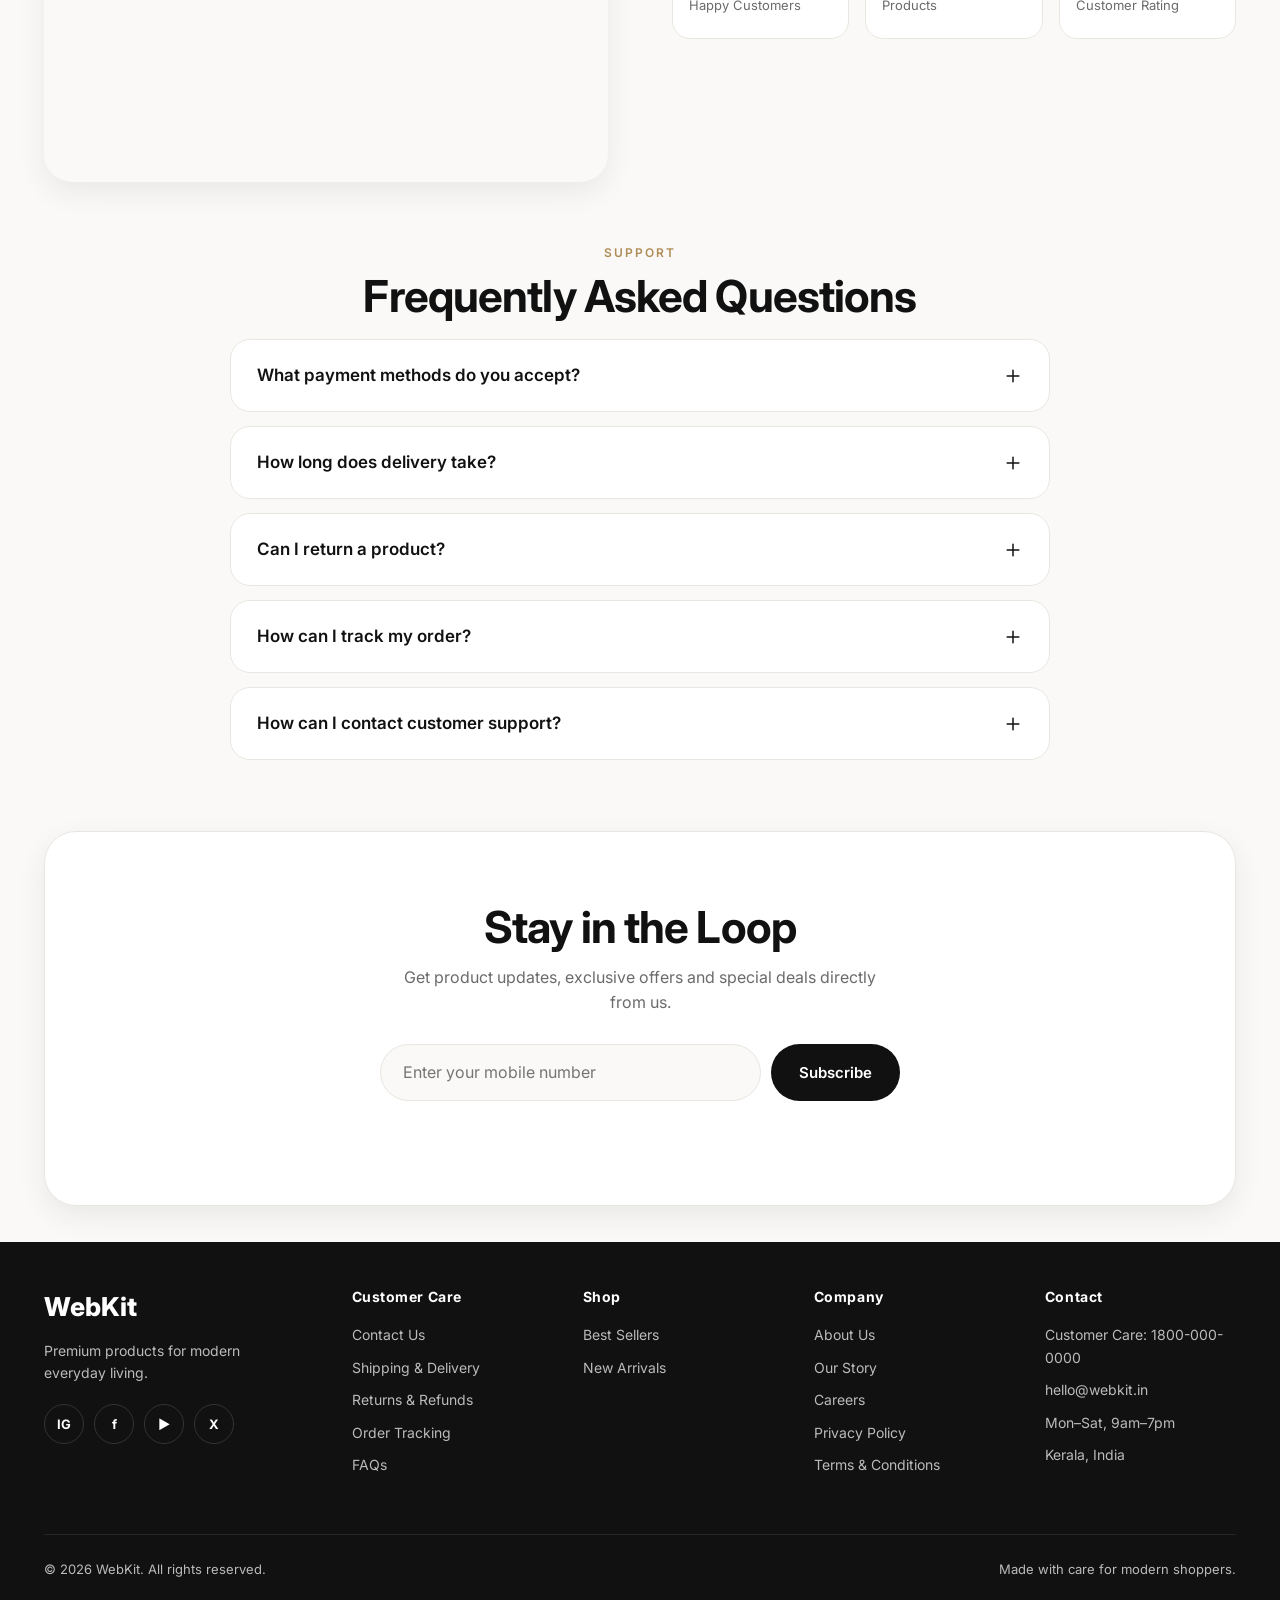
==== commit 03c24257: "Update index.html" ====
--- a/index.html
+++ b/index.html
@@ -14,7 +14,7 @@
 </head>
 <body>
 <header class="top" id="hd"><div class="wrap nav">
-<a href="#home" class="logo"><svg class="lgi" viewBox="0 0 24 24" aria-hidden="true"><rect x="1" y="1" width="22" height="22" rx="7" fill="currentColor"/><path d="M6 8.5l2.4 7L12 10l3.6 5.5 2.4-7" fill="none" stroke="#fff" stroke-width="2"/></svg><span>Pee<i>dya</i></span></a>
+<a href="#home" class="logo"><svg class="lgi" viewBox="0 0 24 24" aria-hidden="true"><rect x="1" y="1" width="22" height="22" rx="7" fill="currentColor"/><path d="M6 8.5l2.4 7L12 10l3.6 5.5 2.4-7" fill="none" stroke="#fff" stroke-width="2"/></svg><span>P<i>eedya</i></span></a>
 <nav class="menu" id="menu"></nav>
 <div class="ico">
 <div class="tz"><small>Timezone</small><b id="tzv"></b></div>
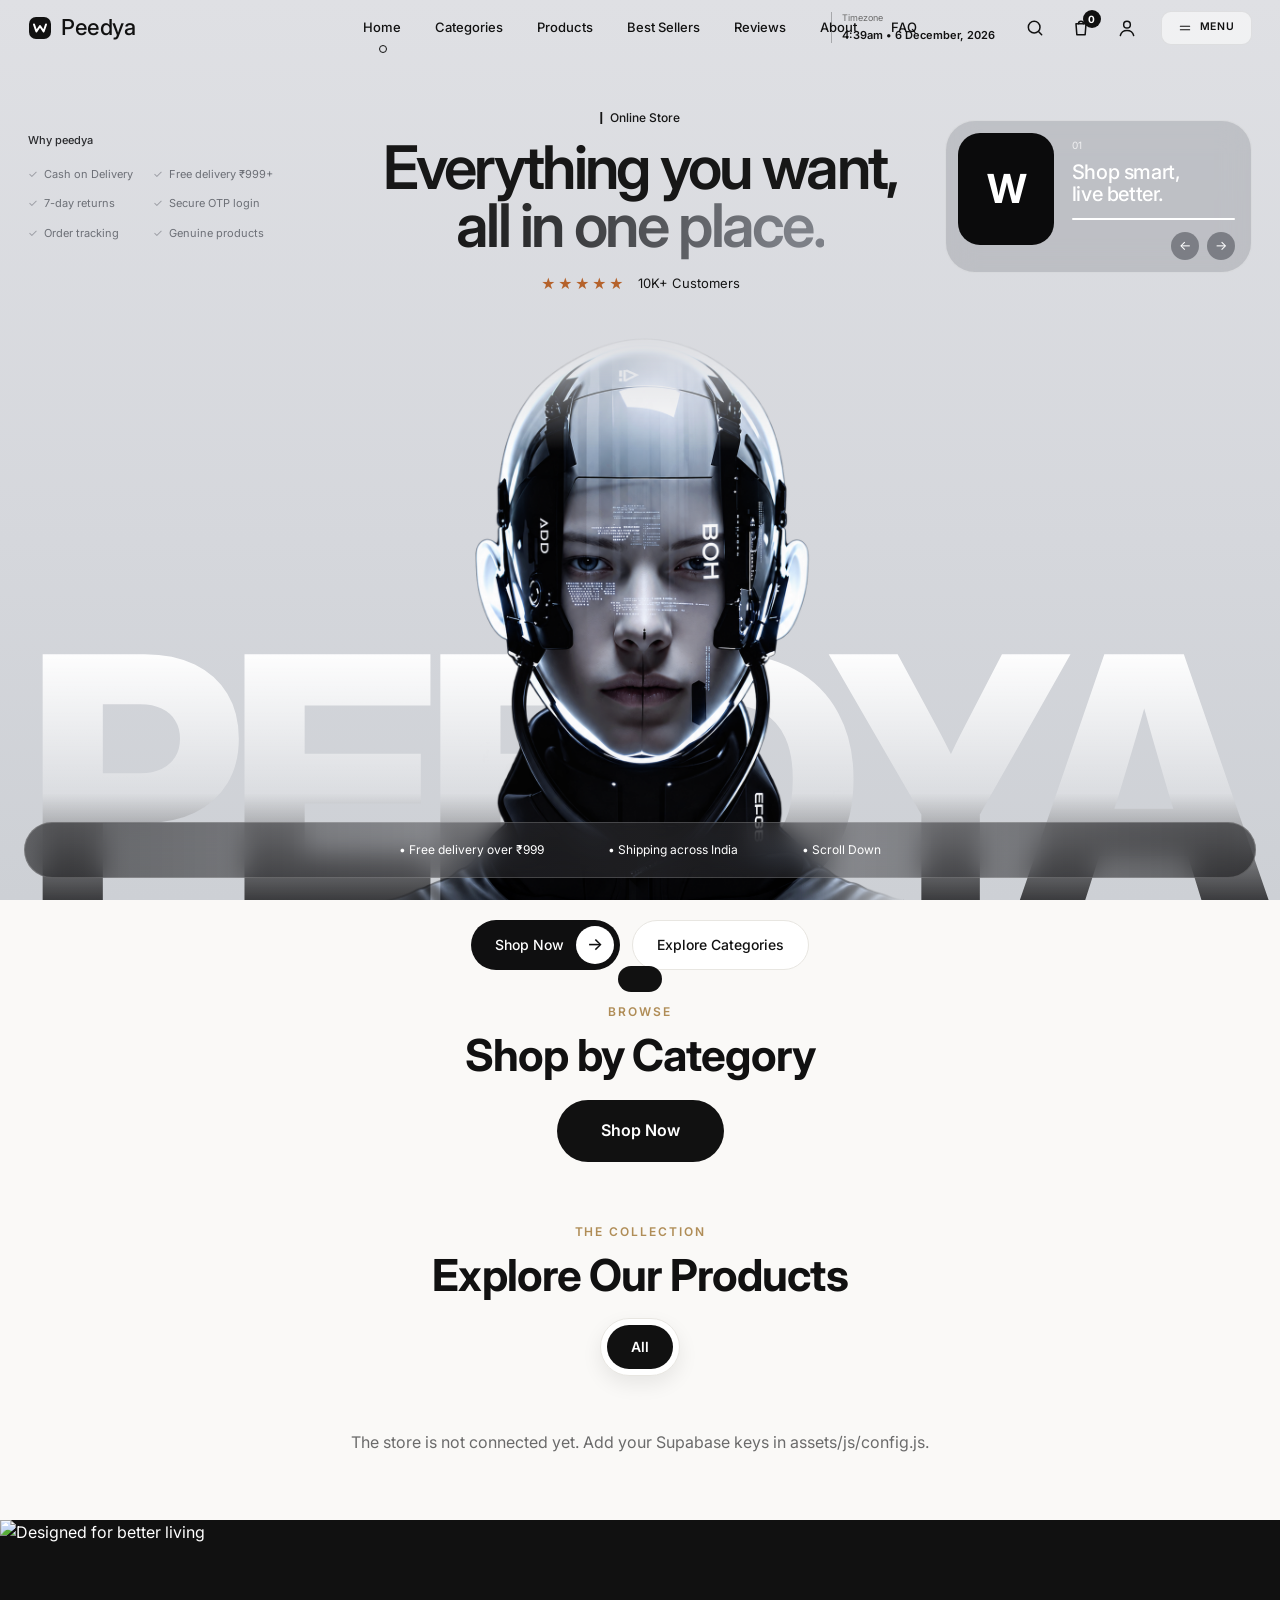
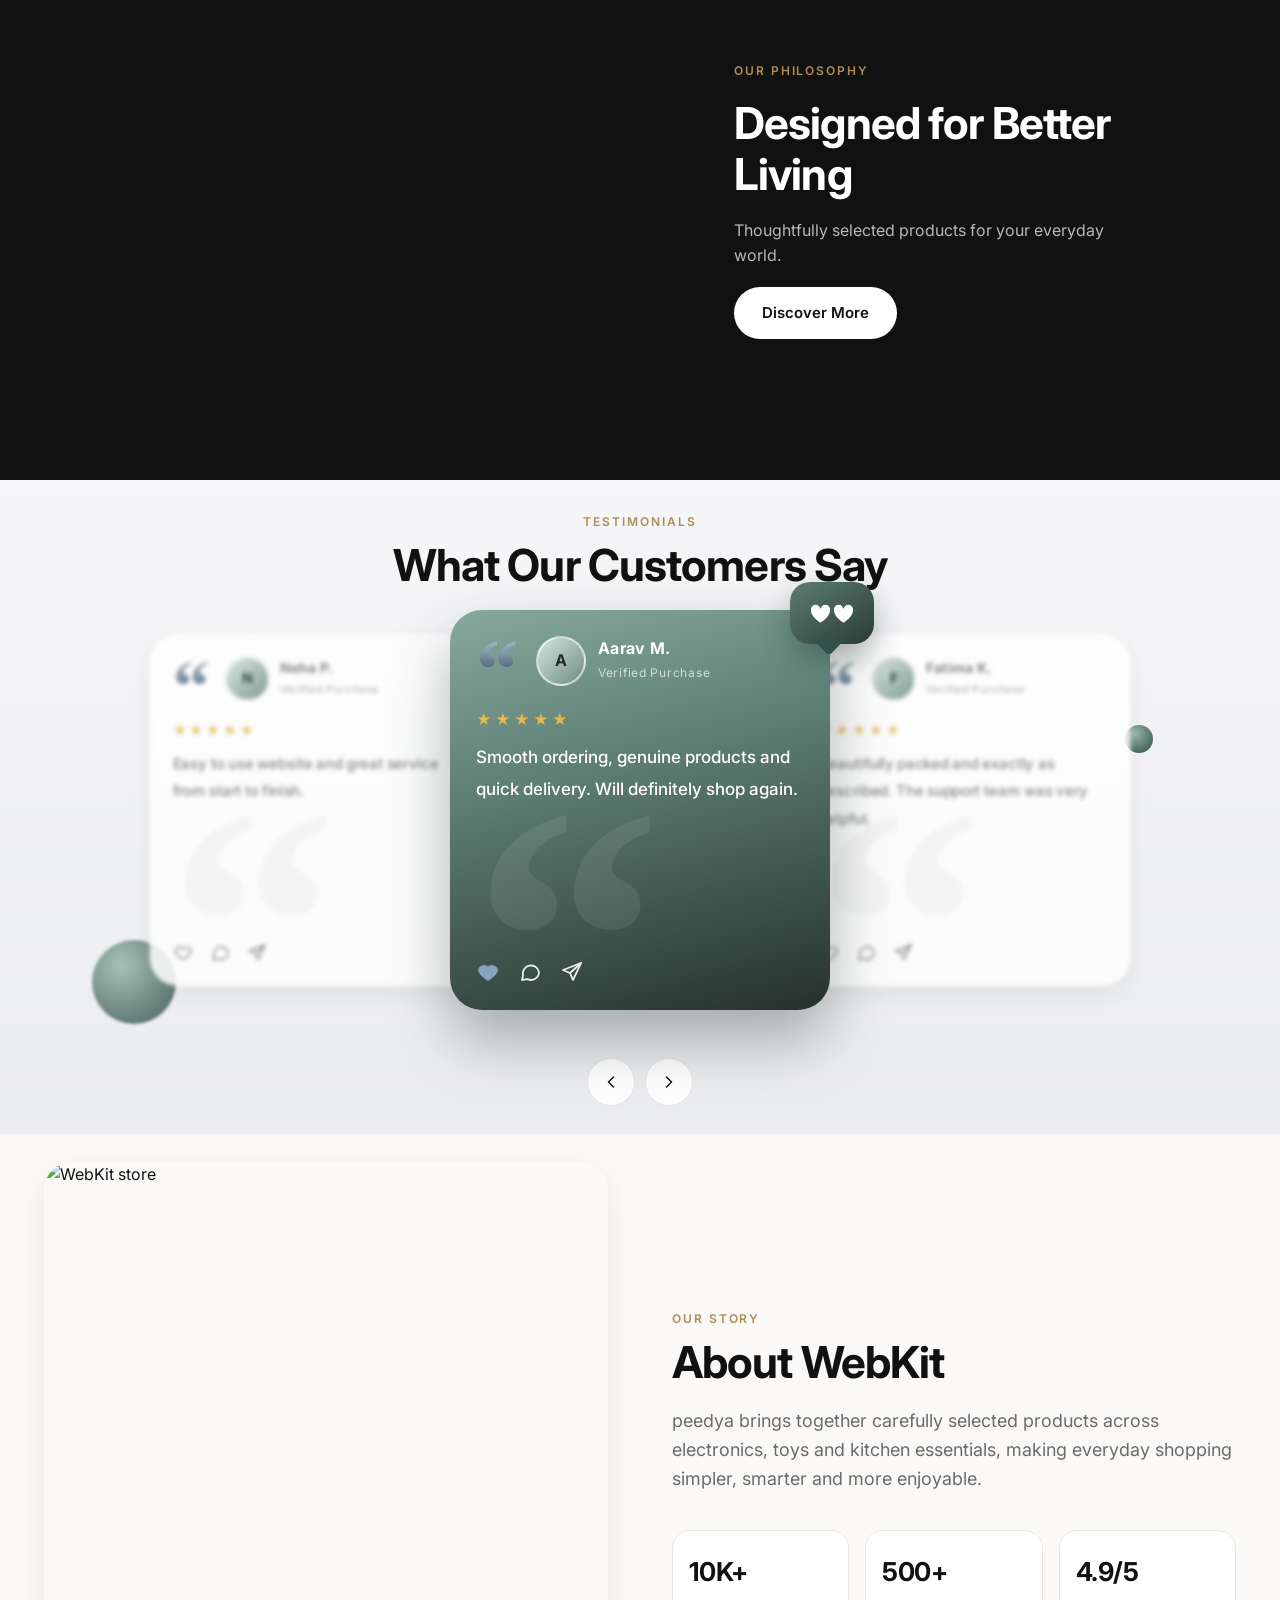
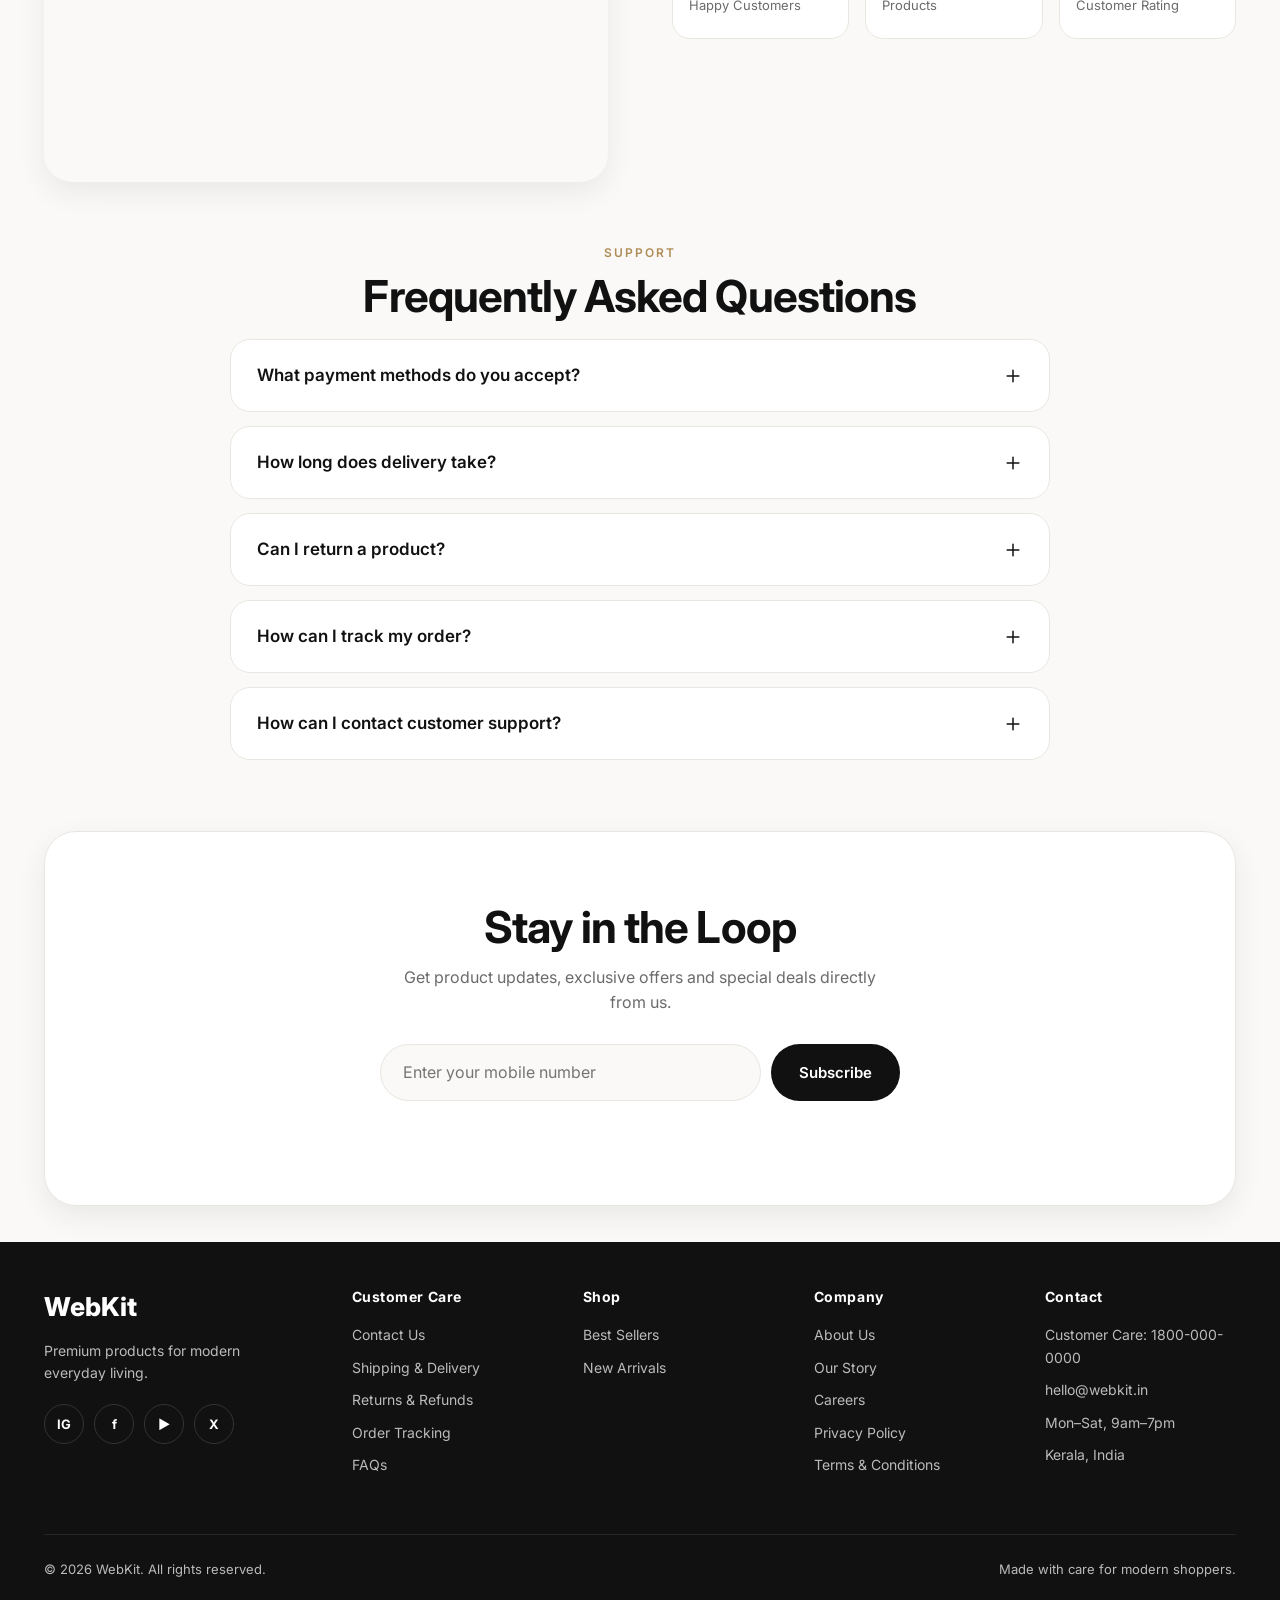
==== commit 1d959d72: "Update index.html" ====
--- a/index.html
+++ b/index.html
@@ -76,7 +76,7 @@
 <section id="about"><div class="wrap ab">
 <img class="rv" data-a="left" src="https://images.unsplash.com/photo-1441986300917-64674bd600d8?auto=format&fit=crop&w=1200&q=80" alt="WebKit store">
 <div class="rv" data-a="right"><span class="eyebrow">Our story</span><h2 style="margin-bottom:20px">About WebKit</h2>
-<p>WebKit brings together carefully selected products across electronics, toys and kitchen essentials, making everyday shopping simpler, smarter and more enjoyable.</p>
+<p>peedya brings together carefully selected products across electronics, toys and kitchen essentials, making everyday shopping simpler, smarter and more enjoyable.</p>
 <div class="stats"><div><b>10K+</b><span>Happy Customers</span></div><div><b>500+</b><span>Products</span></div><div><b>4.9/5</b><span>Customer Rating</span></div></div></div>
 </div></section>
 
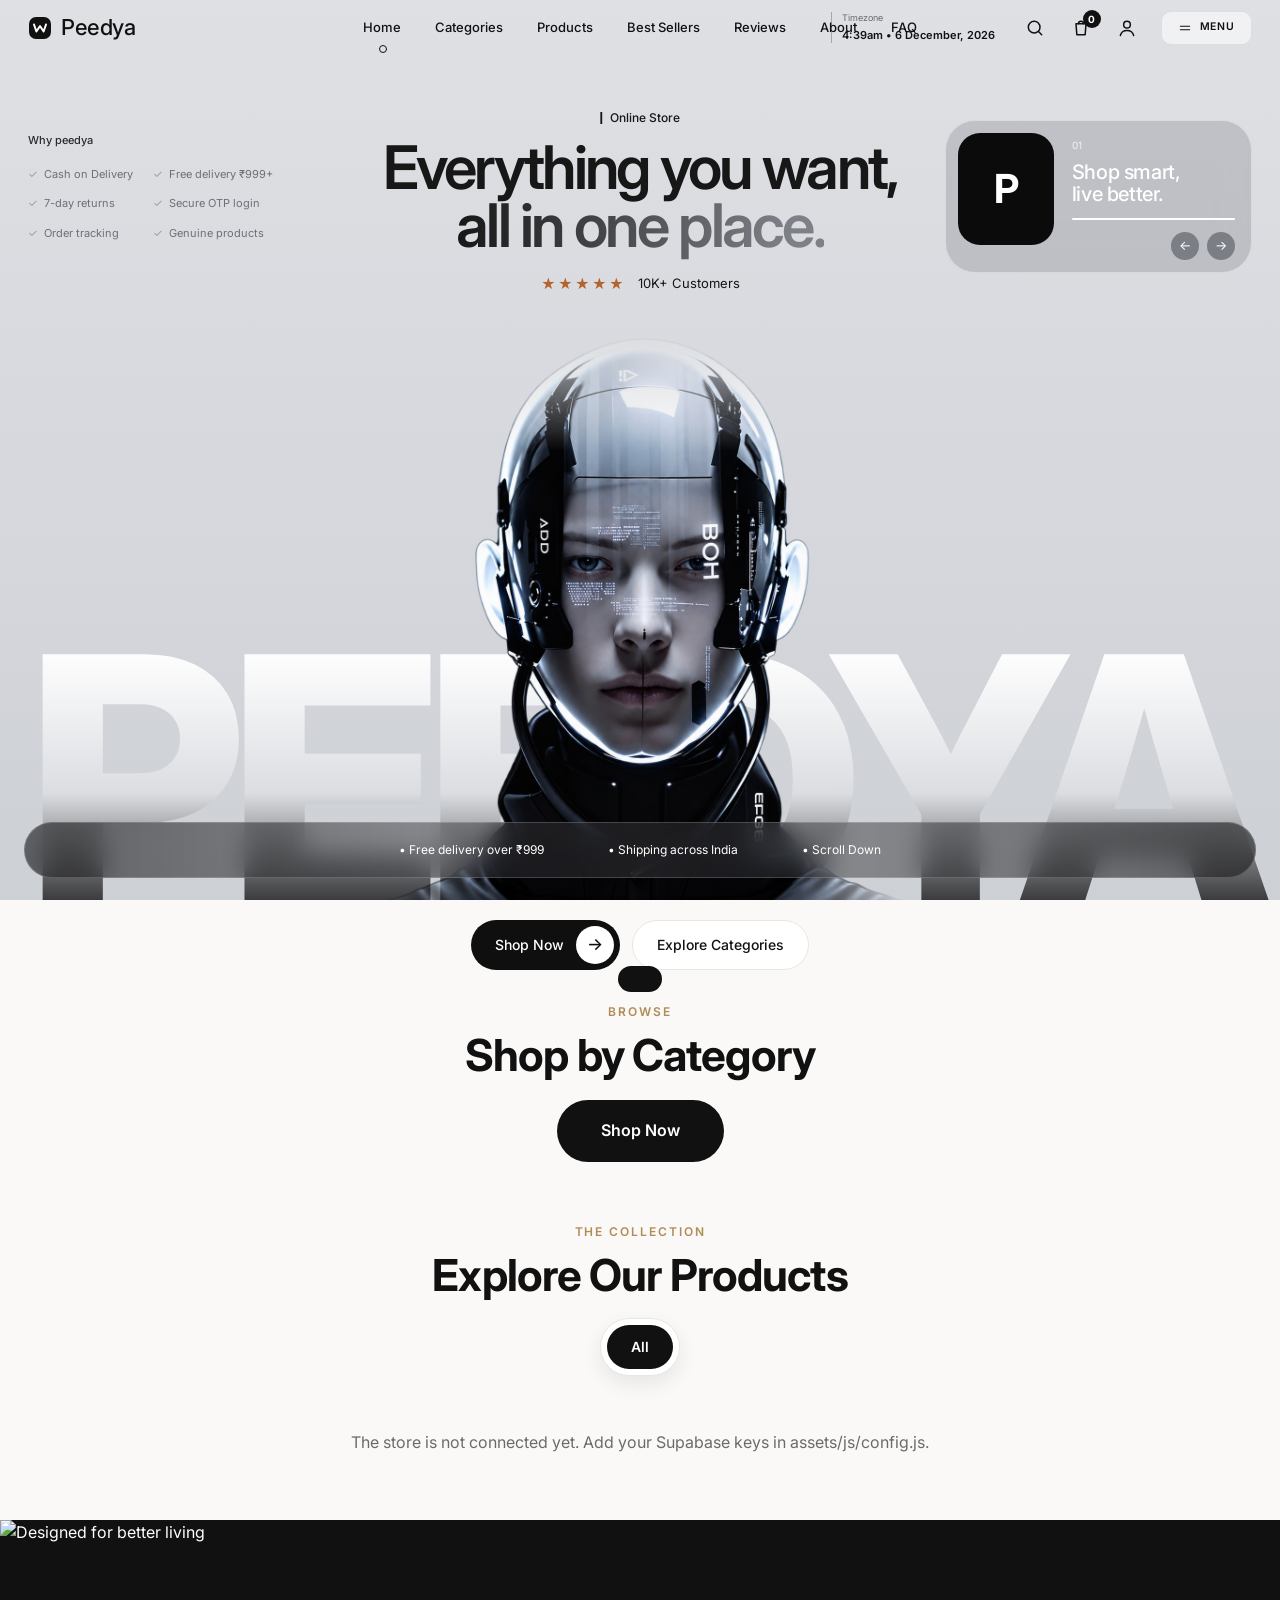
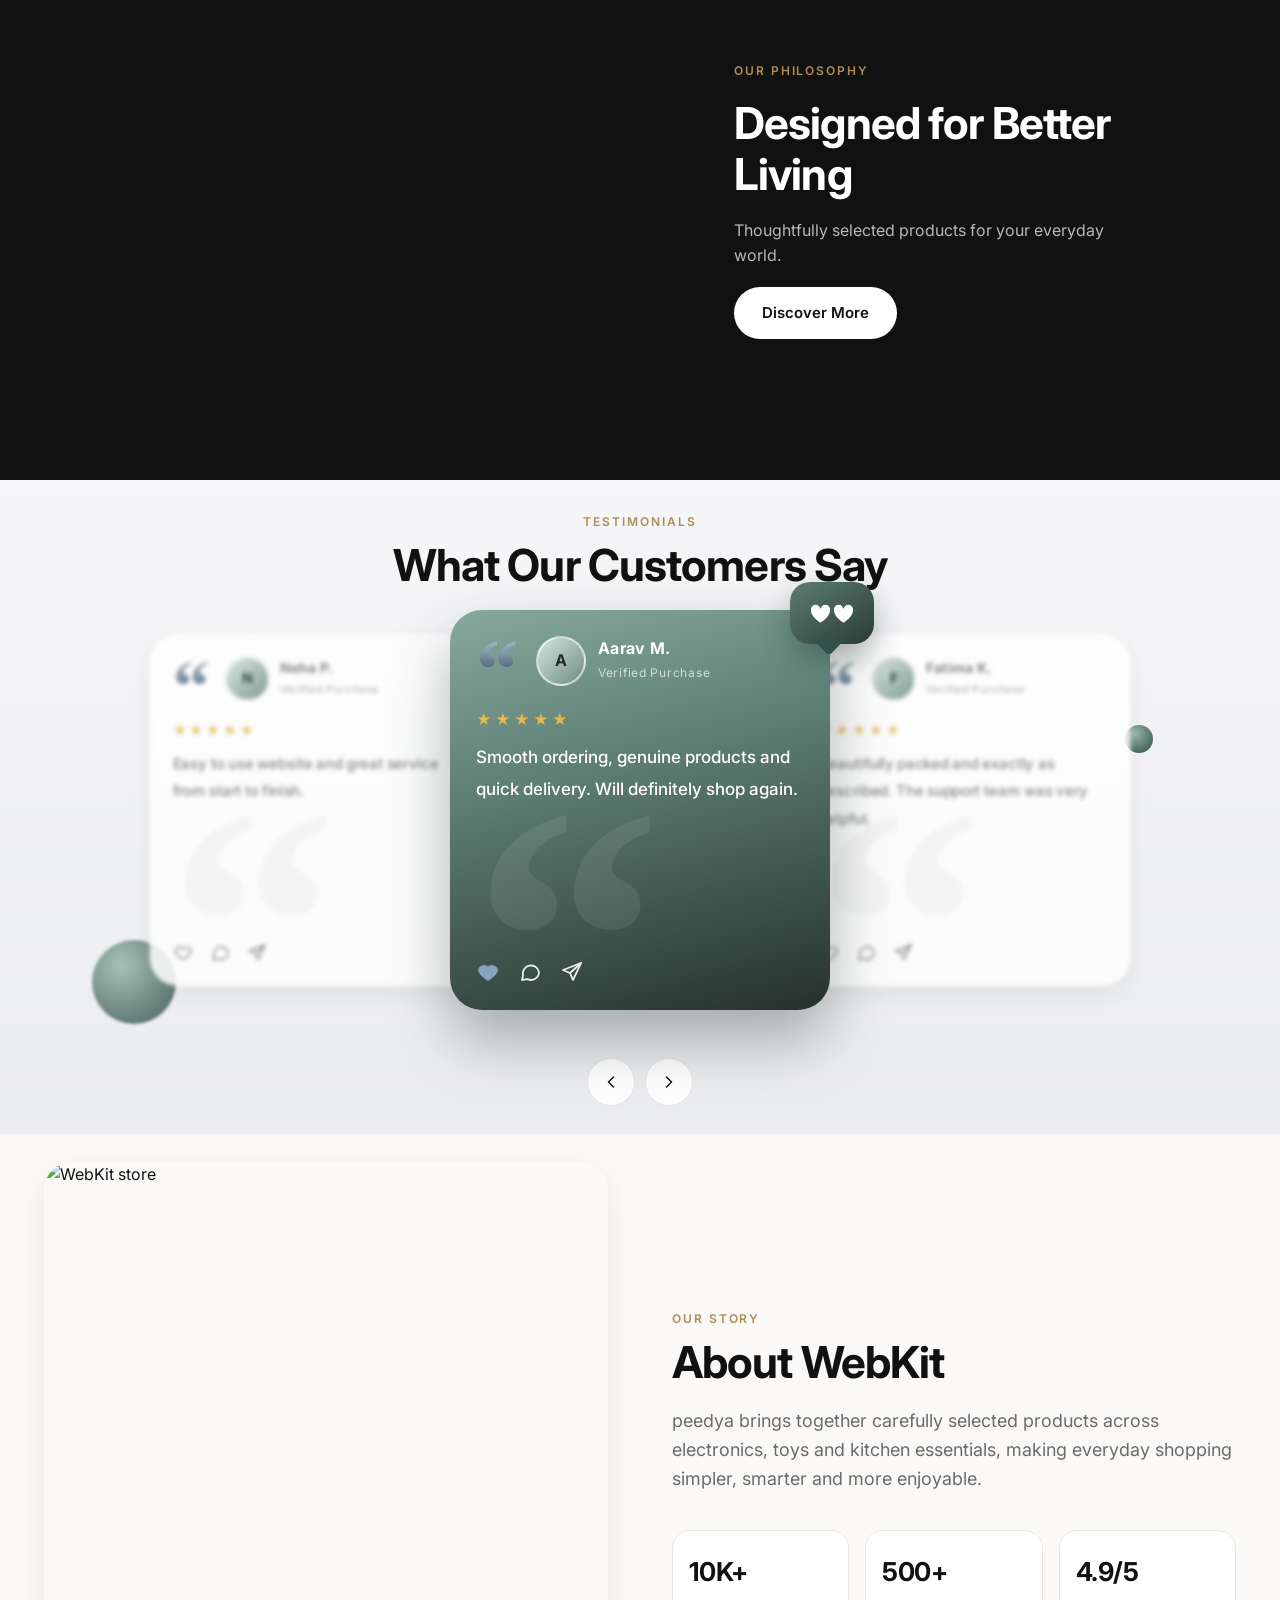
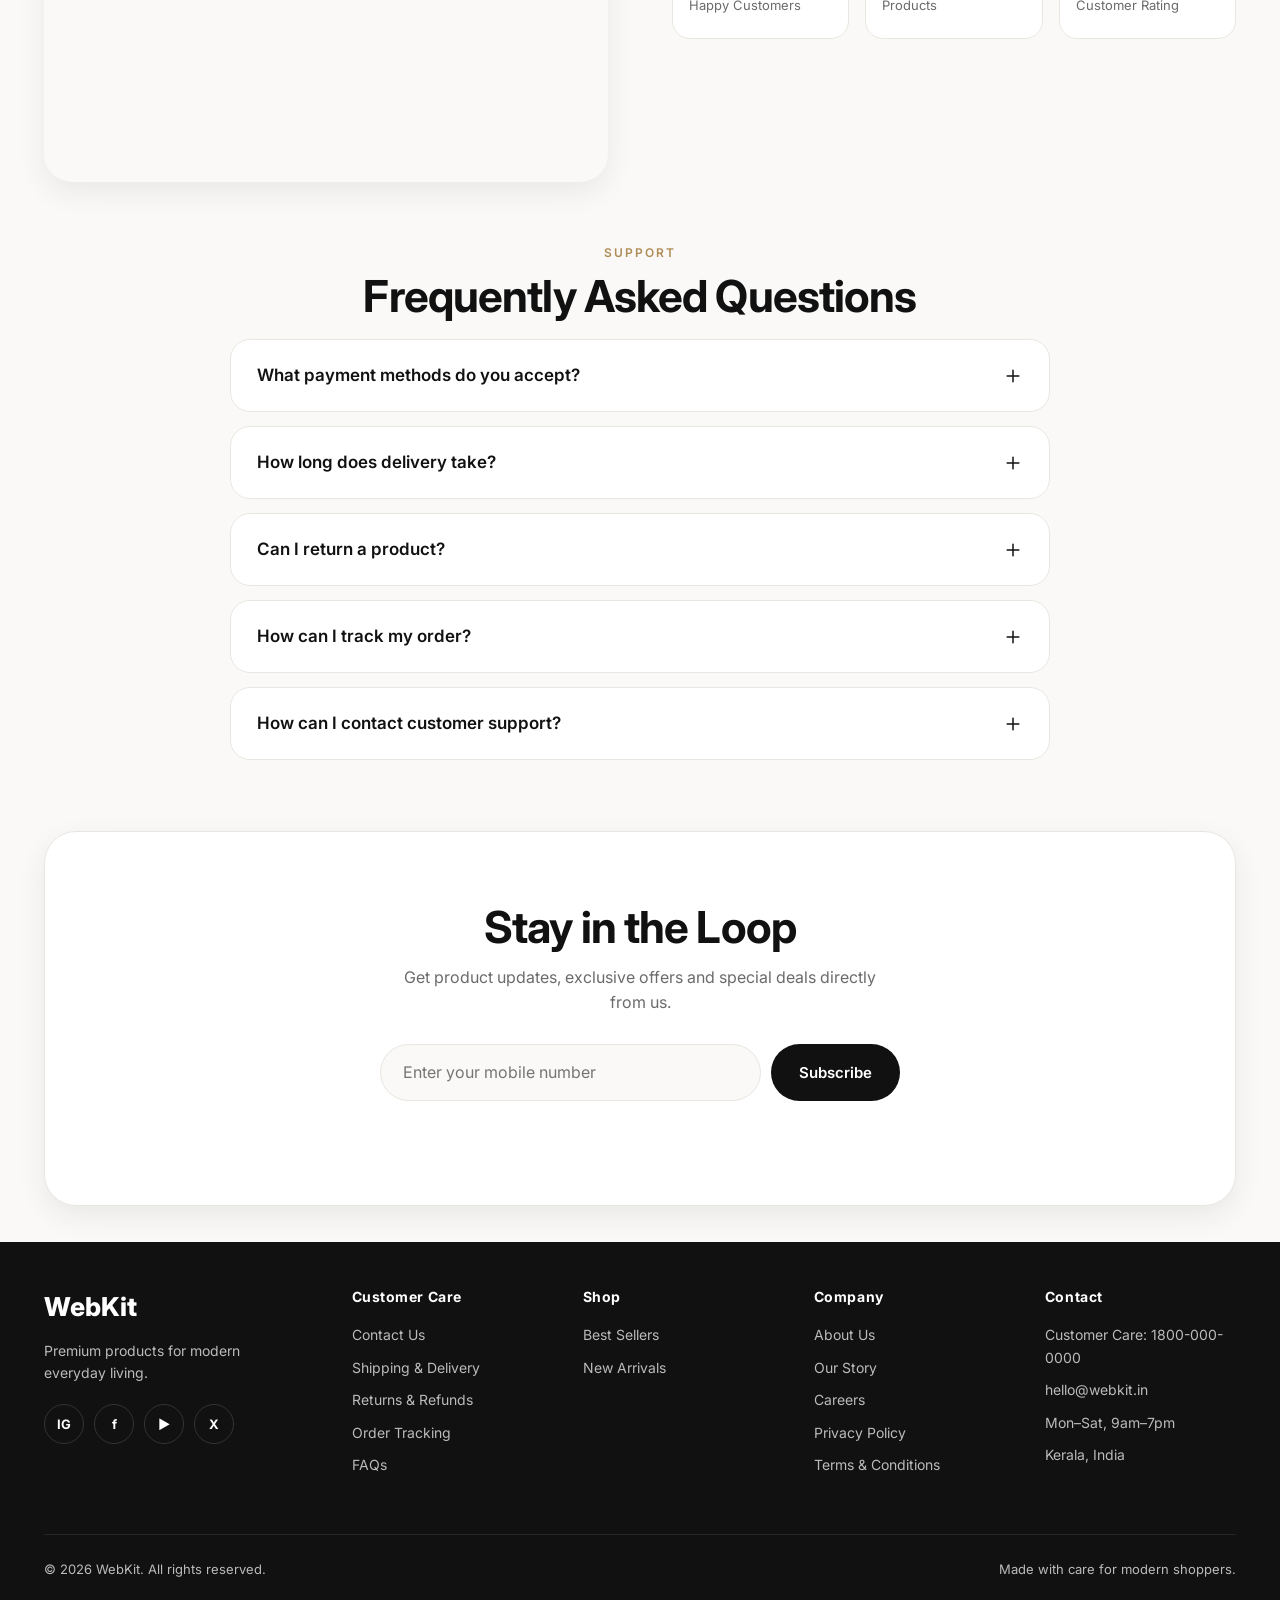
==== commit f0685c21: "Update index.html" ====
--- a/index.html
+++ b/index.html
@@ -4,7 +4,7 @@
 <meta charset="utf-8">
 <meta name="viewport" content="width=device-width,initial-scale=1">
 <title>Peedya — Premium Everyday Essentials</title>
-<meta name="description" content="WebKit — premium products for modern everyday living.">
+<meta name="description" content="peedya — premium products for modern everyday living.">
 <meta name="theme-color" content="#faf9f7">
 <link rel="icon" href="data:image/svg+xml,%3Csvg xmlns=%27http://www.w3.org/2000/svg%27 viewBox=%270 0 100 100%27%3E%3Ctext y=%27.9em%27 font-size=%2790%27%3E🛍%3C/text%3E%3C/svg%3E">
 <link rel="preconnect" href="https://fonts.googleapis.com">
@@ -35,7 +35,7 @@
 <h1 class="hi" style="animation-delay:.1s">Everything you want,<br><span class="fade">all in one place.</span></h1>
 <div class="h-rate hi" style="animation-delay:.25s"><b>★★★★★</b><span>10K+ Customers</span></div>
 </div>
-<div class="h-card hi" style="animation-delay:.4s"><div class="ht">W</div><div class="hc"><span class="hn" id="hsn">01</span><div class="htx" id="hst"></div><div class="hp"><i id="hsp"></i></div><div class="ha"><button id="hsl" aria-label="Previous">←</button><button id="hsr" aria-label="Next">→</button></div></div></div>
+<div class="h-card hi" style="animation-delay:.4s"><div class="ht">P</div><div class="hc"><span class="hn" id="hsn">01</span><div class="htx" id="hst"></div><div class="hp"><i id="hsp"></i></div><div class="ha"><button id="hsl" aria-label="Previous">←</button><button id="hsr" aria-label="Next">→</button></div></div></div>
 <div class="h-part hi" style="animation-delay:.5s"><small>Why peedya</small><div class="pg"><span>Cash on Delivery</span><span>Free delivery ₹999+</span><span>7-day returns</span><span>Secure OTP login</span><span>Order tracking</span><span>Genuine products</span></div></div>
 <div class="h-bar"><span>• Free delivery over ₹999</span><span>• Shipping across India</span><a href="#products">• Scroll Down</a></div>
 </section>
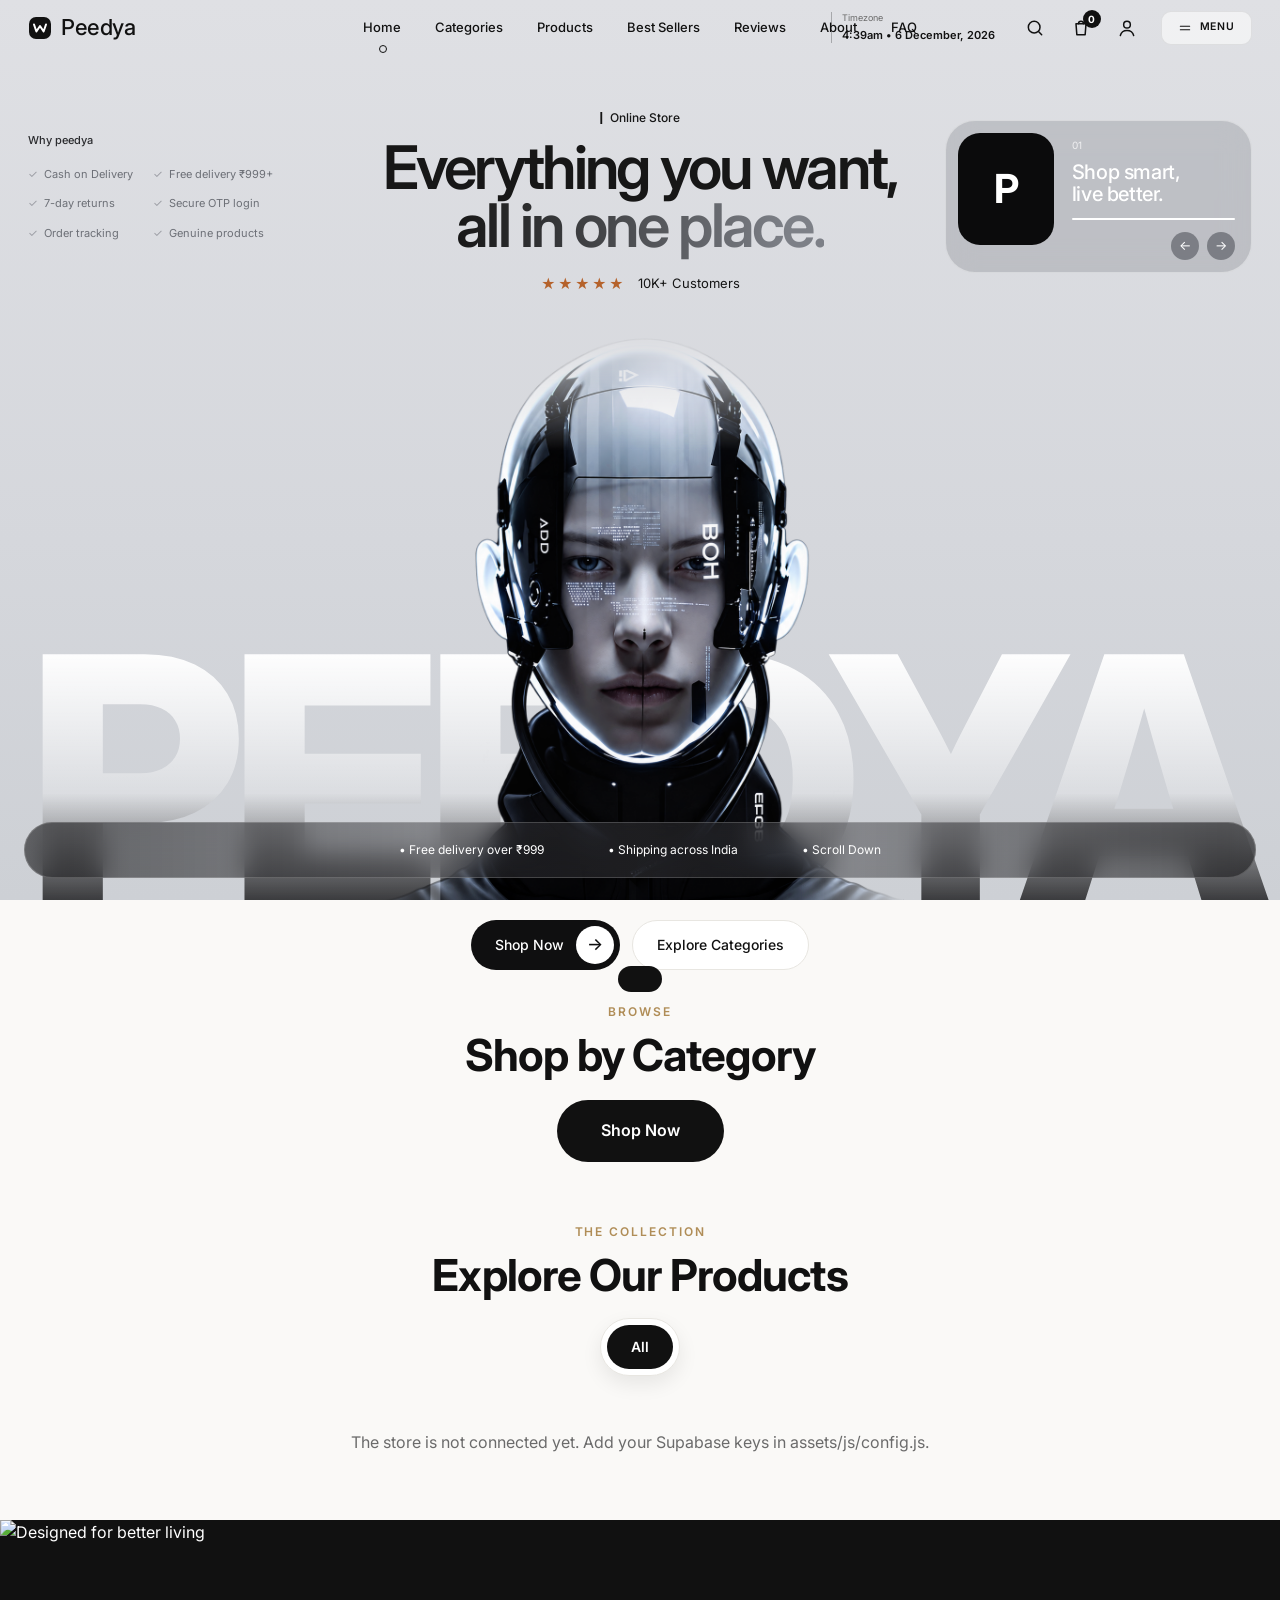
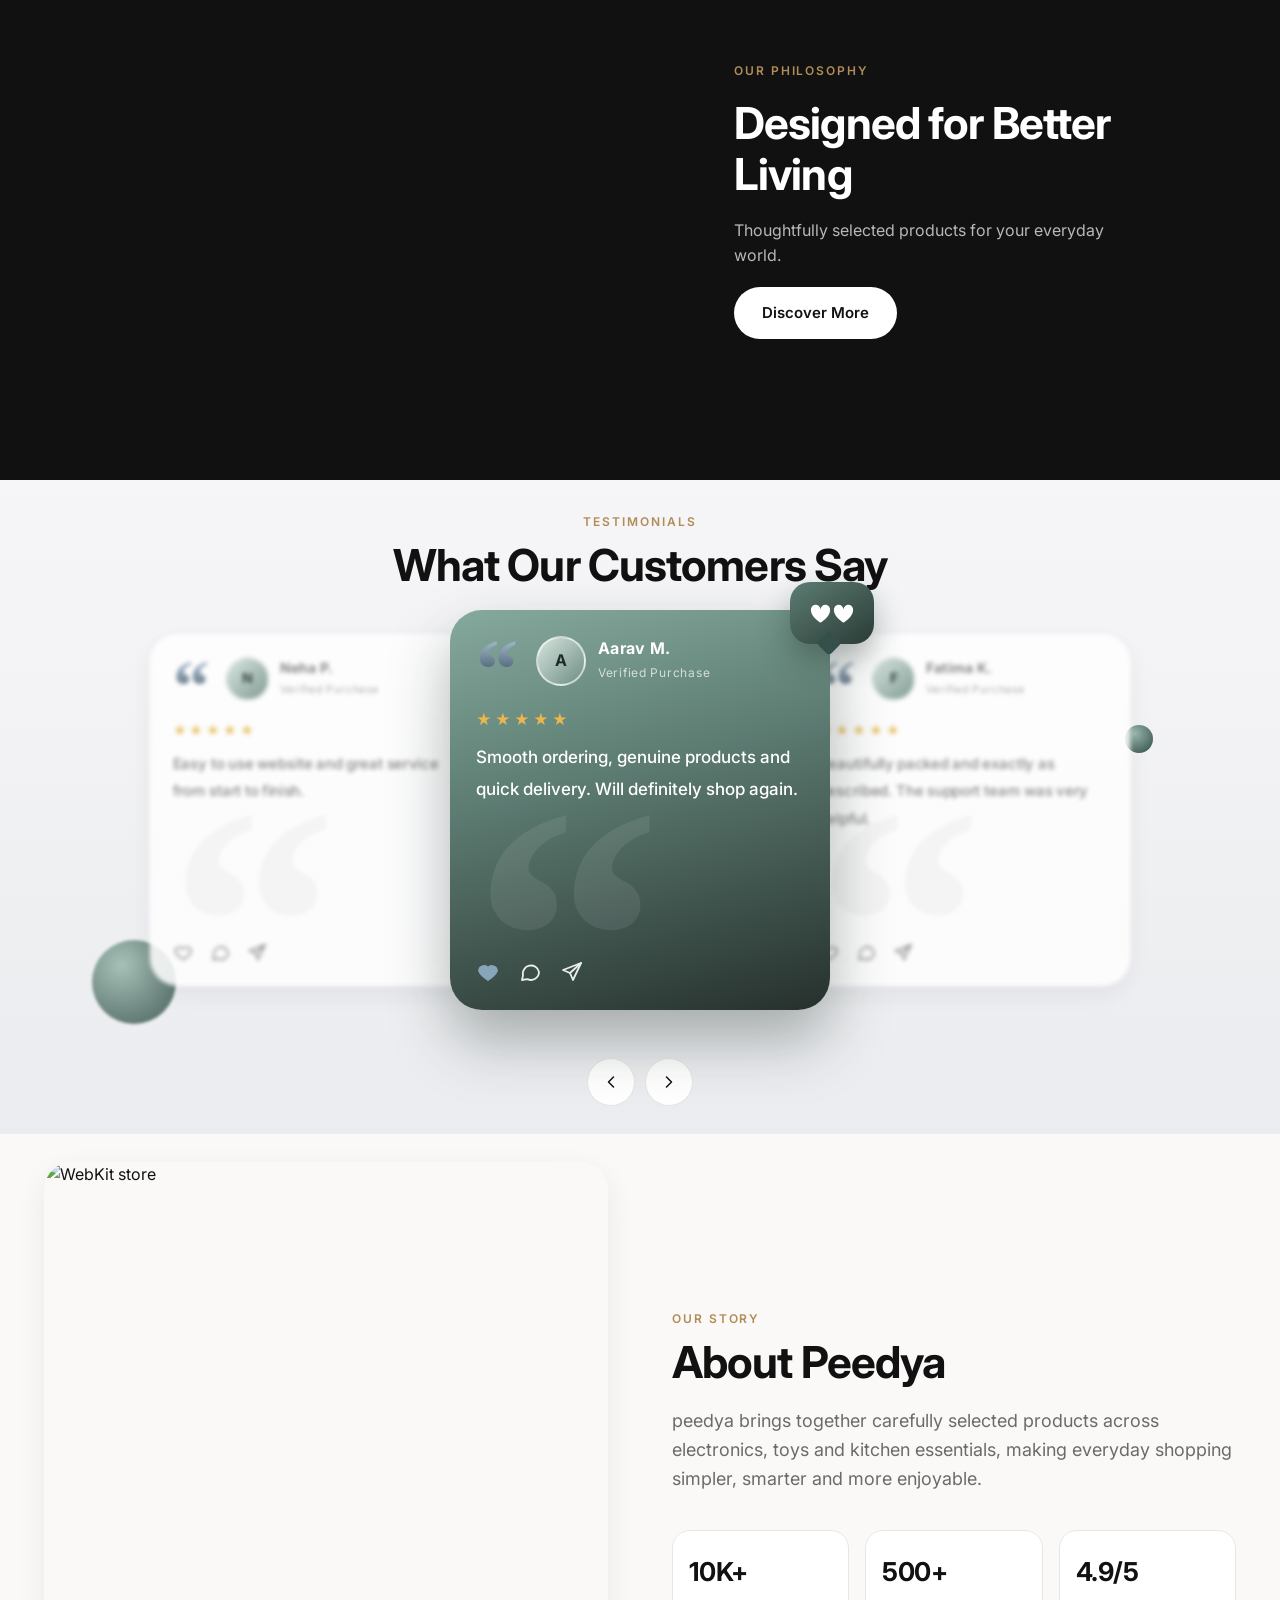
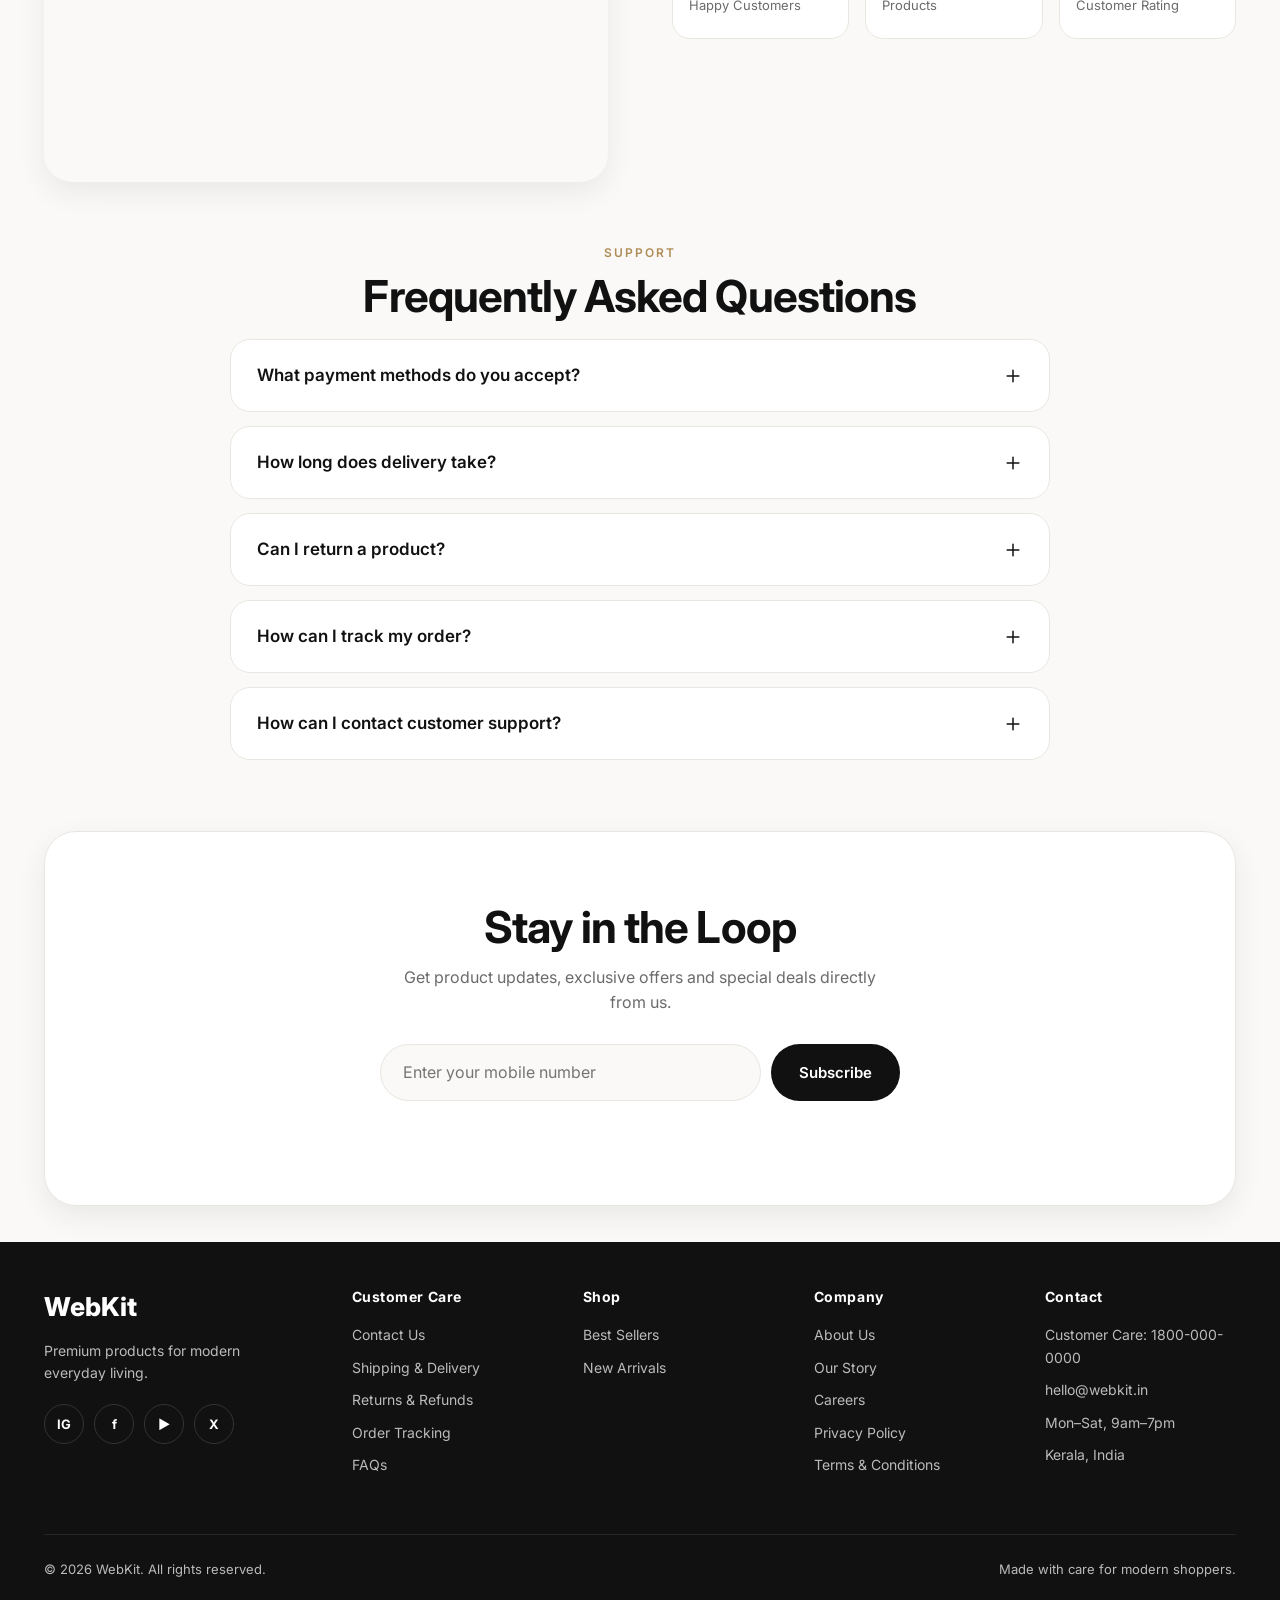
==== commit 7c1459b4: "Update index.html" ====
--- a/index.html
+++ b/index.html
@@ -75,7 +75,7 @@
 
 <section id="about"><div class="wrap ab">
 <img class="rv" data-a="left" src="https://images.unsplash.com/photo-1441986300917-64674bd600d8?auto=format&fit=crop&w=1200&q=80" alt="WebKit store">
-<div class="rv" data-a="right"><span class="eyebrow">Our story</span><h2 style="margin-bottom:20px">About WebKit</h2>
+<div class="rv" data-a="right"><span class="eyebrow">Our story</span><h2 style="margin-bottom:20px">About Peedya</h2>
 <p>peedya brings together carefully selected products across electronics, toys and kitchen essentials, making everyday shopping simpler, smarter and more enjoyable.</p>
 <div class="stats"><div><b>10K+</b><span>Happy Customers</span></div><div><b>500+</b><span>Products</span></div><div><b>4.9/5</b><span>Customer Rating</span></div></div></div>
 </div></section>
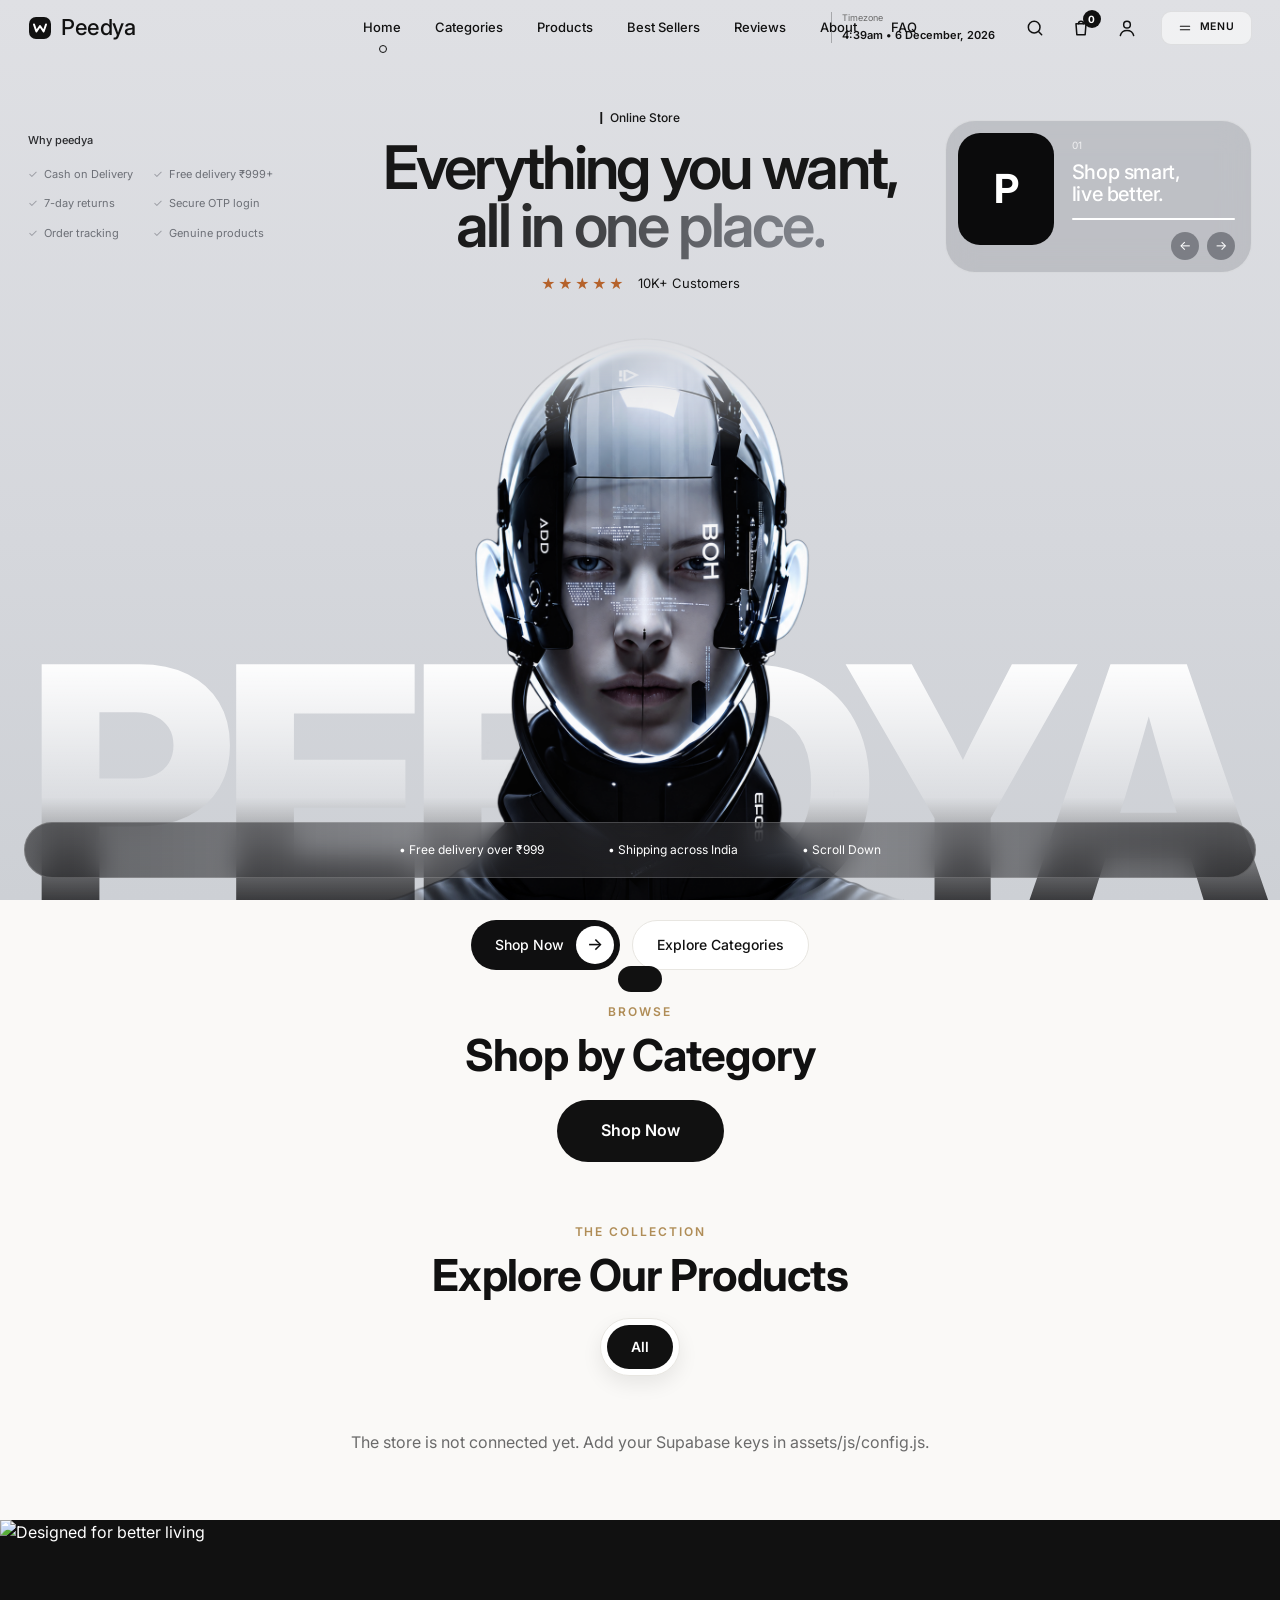
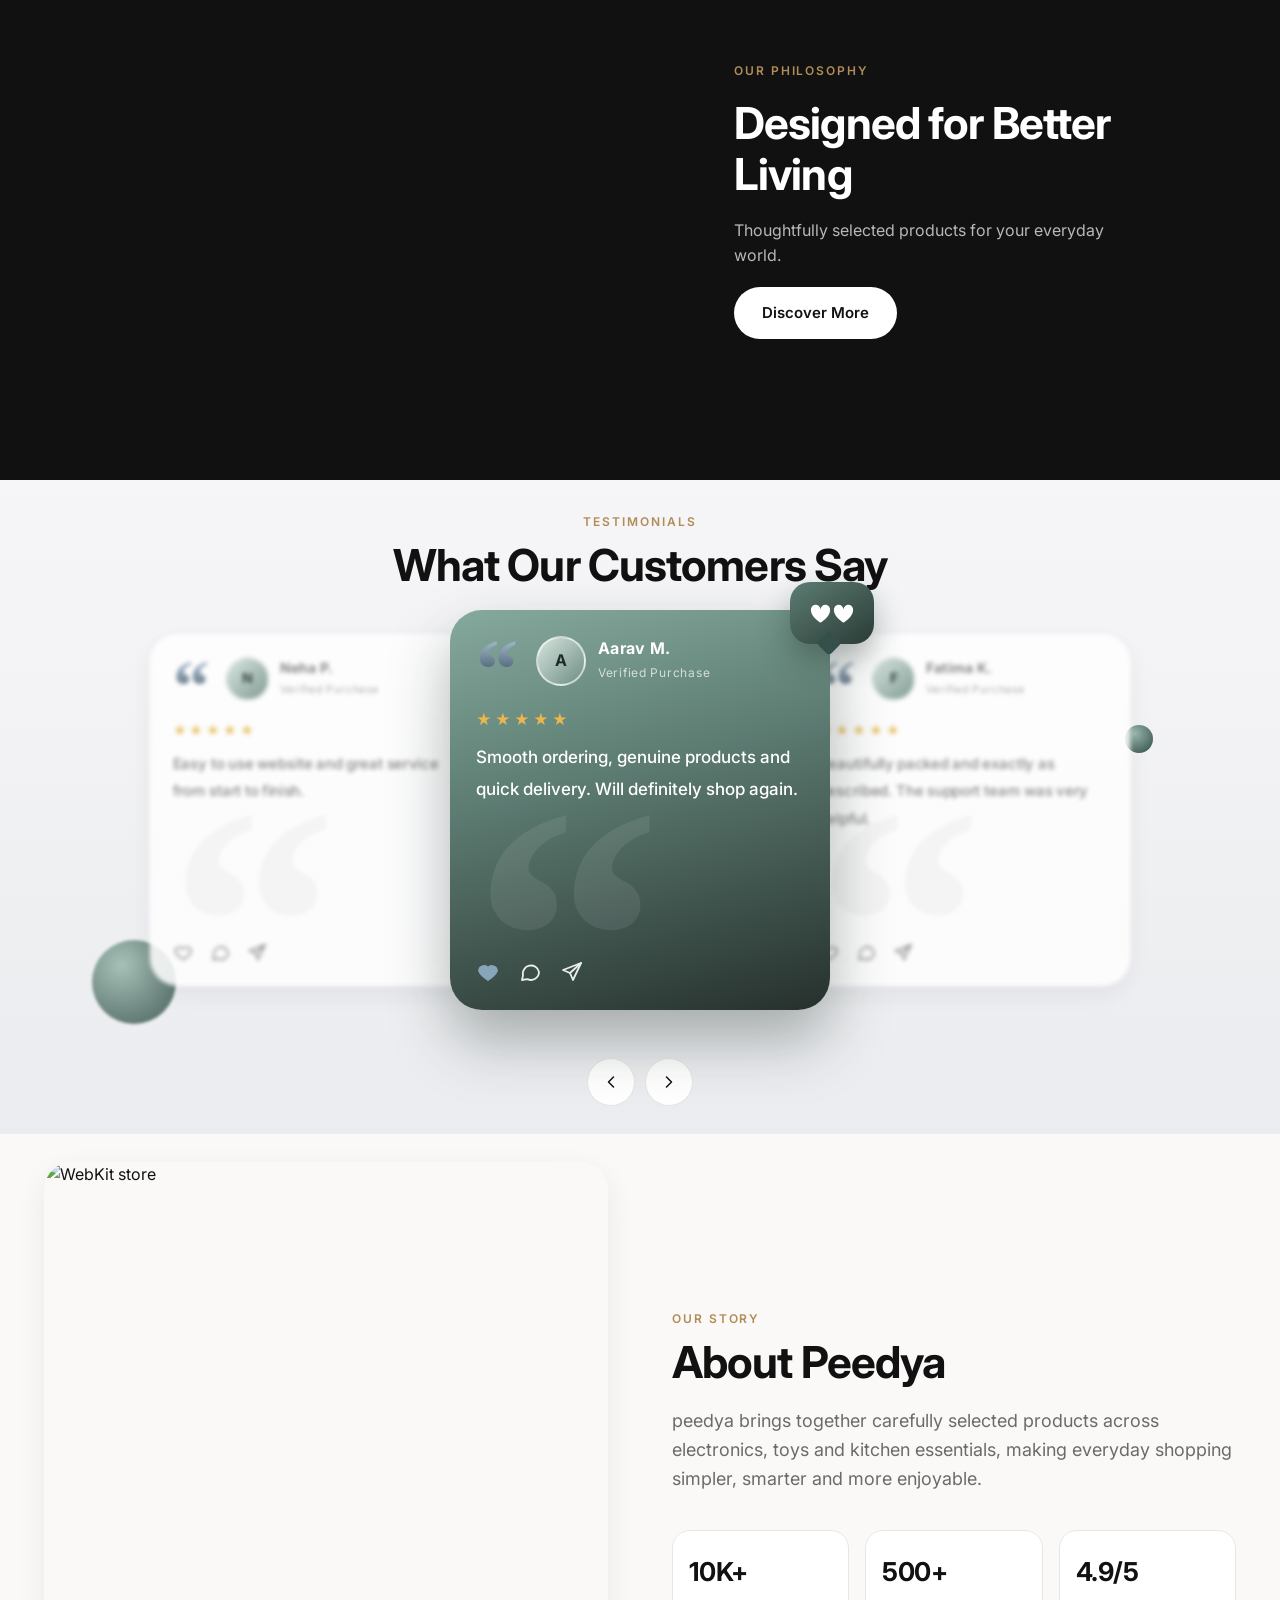
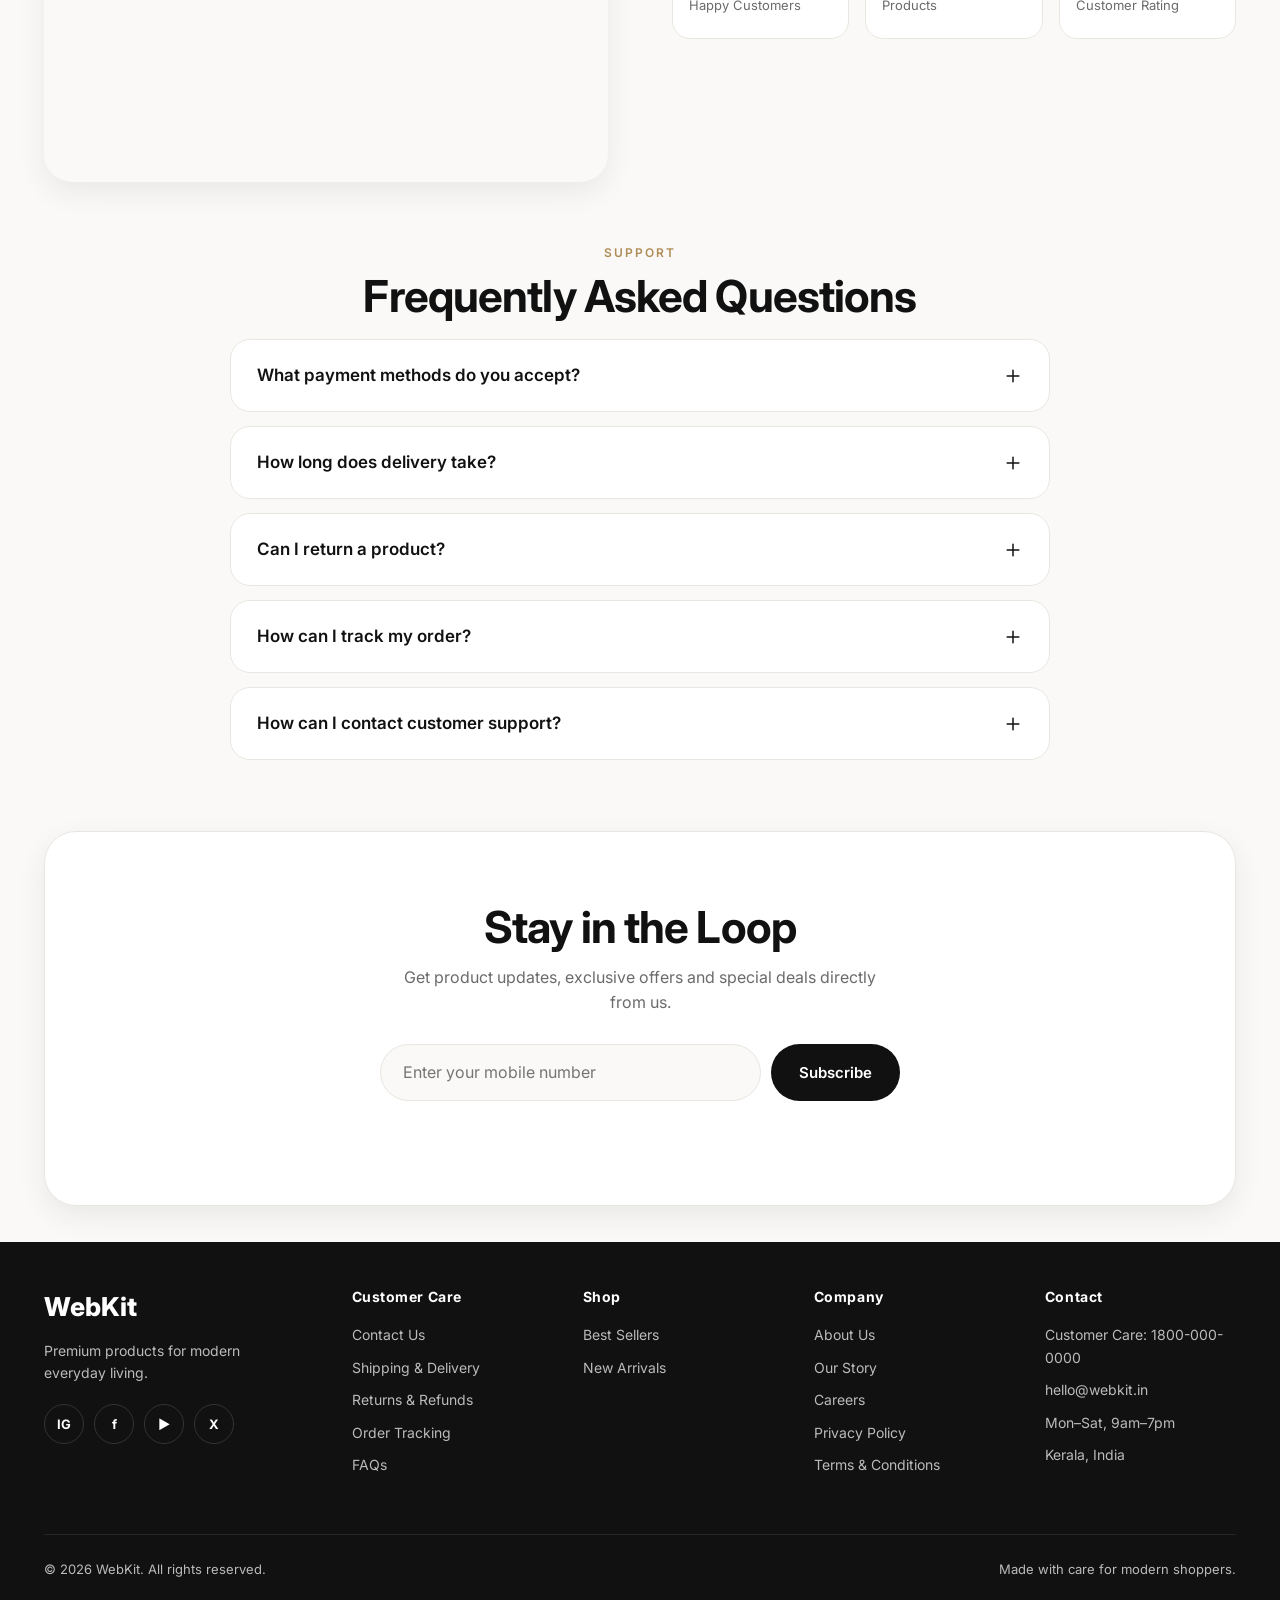
==== commit d617b8fa: "Update index.html" ====
--- a/index.html
+++ b/index.html
@@ -28,7 +28,7 @@
 <div class="mm" id="mm"></div>
 
 <section class="hero" id="home">
-<div class="h-big" aria-hidden="true"><span>PEEDYA</span></div>
+<div class="h-big" aria-hidden="true"><span>PEE   DYA</span></div>
 <img class="h-fig" id="hfig" src="assets/img/hero.jpg" width="736" height="920" alt="" fetchpriority="high">
 <div class="h-left">
 <div class="h-tag hi">Online Store</div>
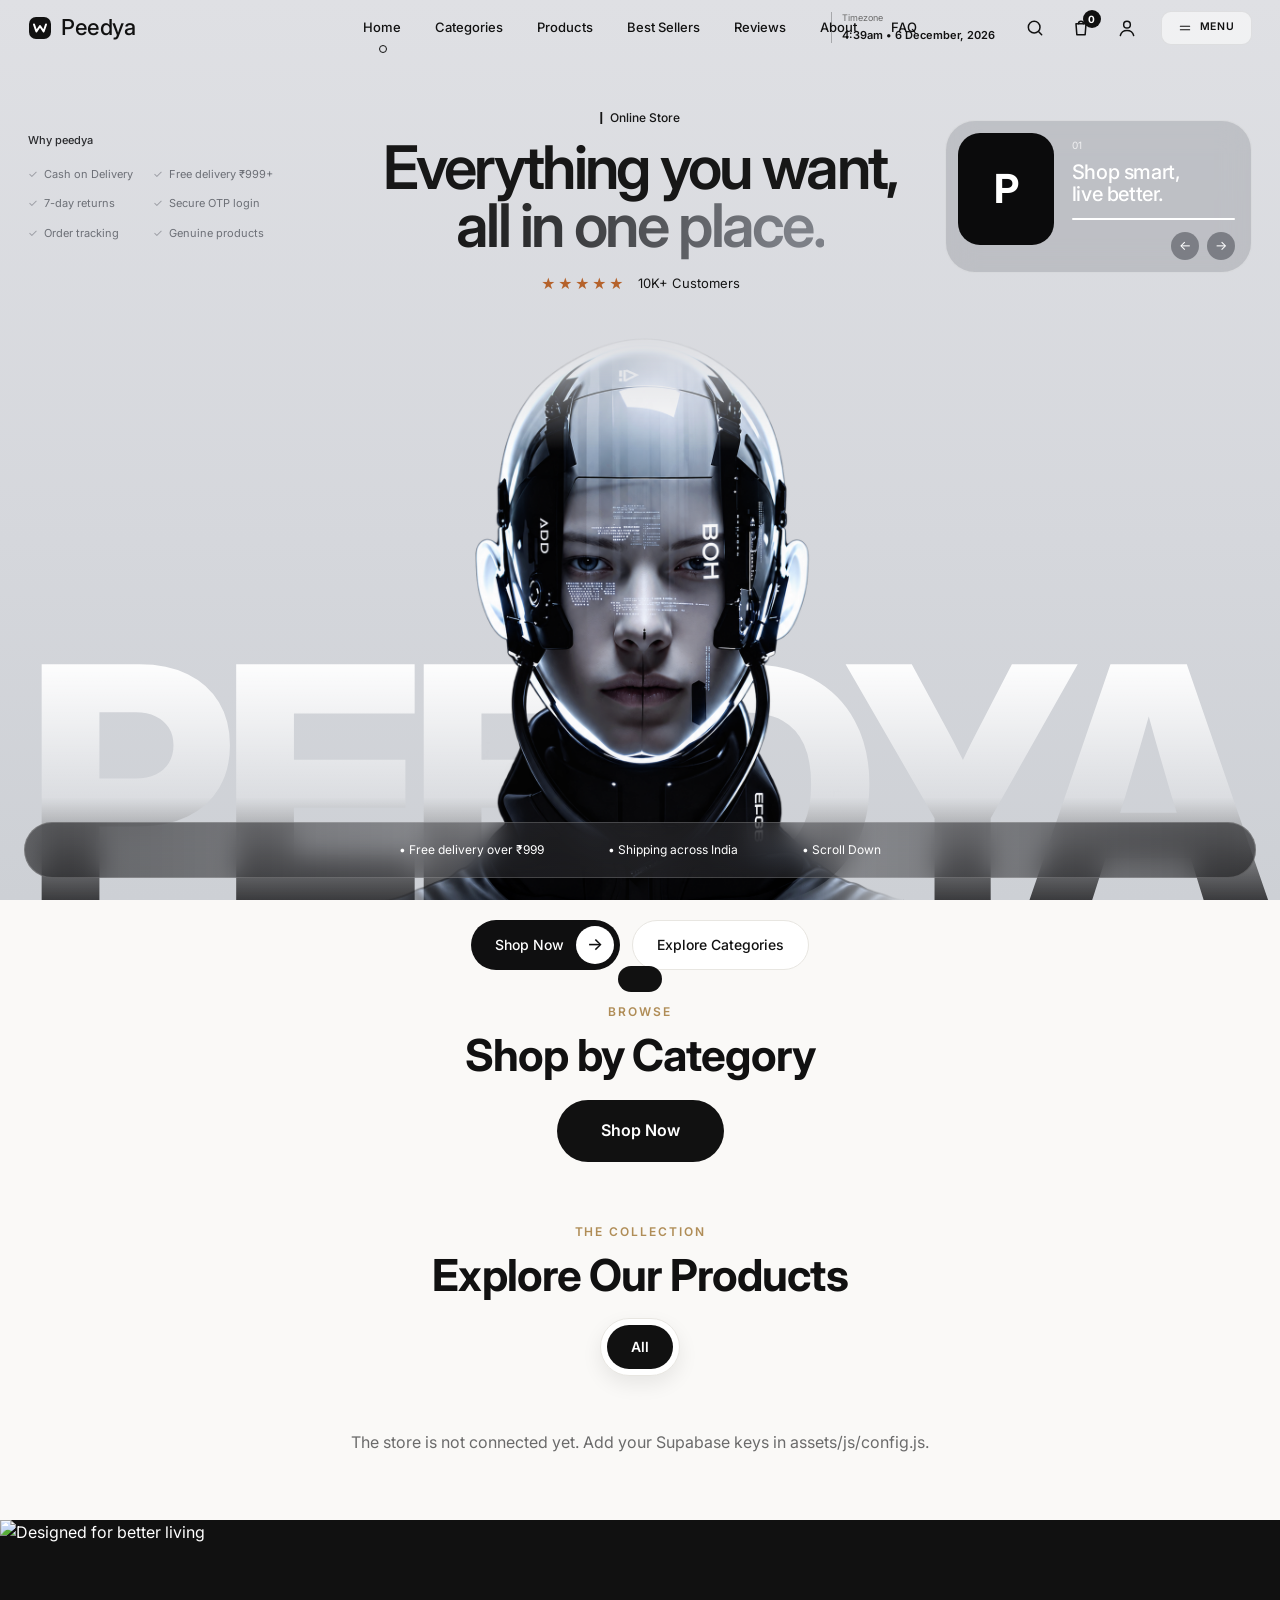
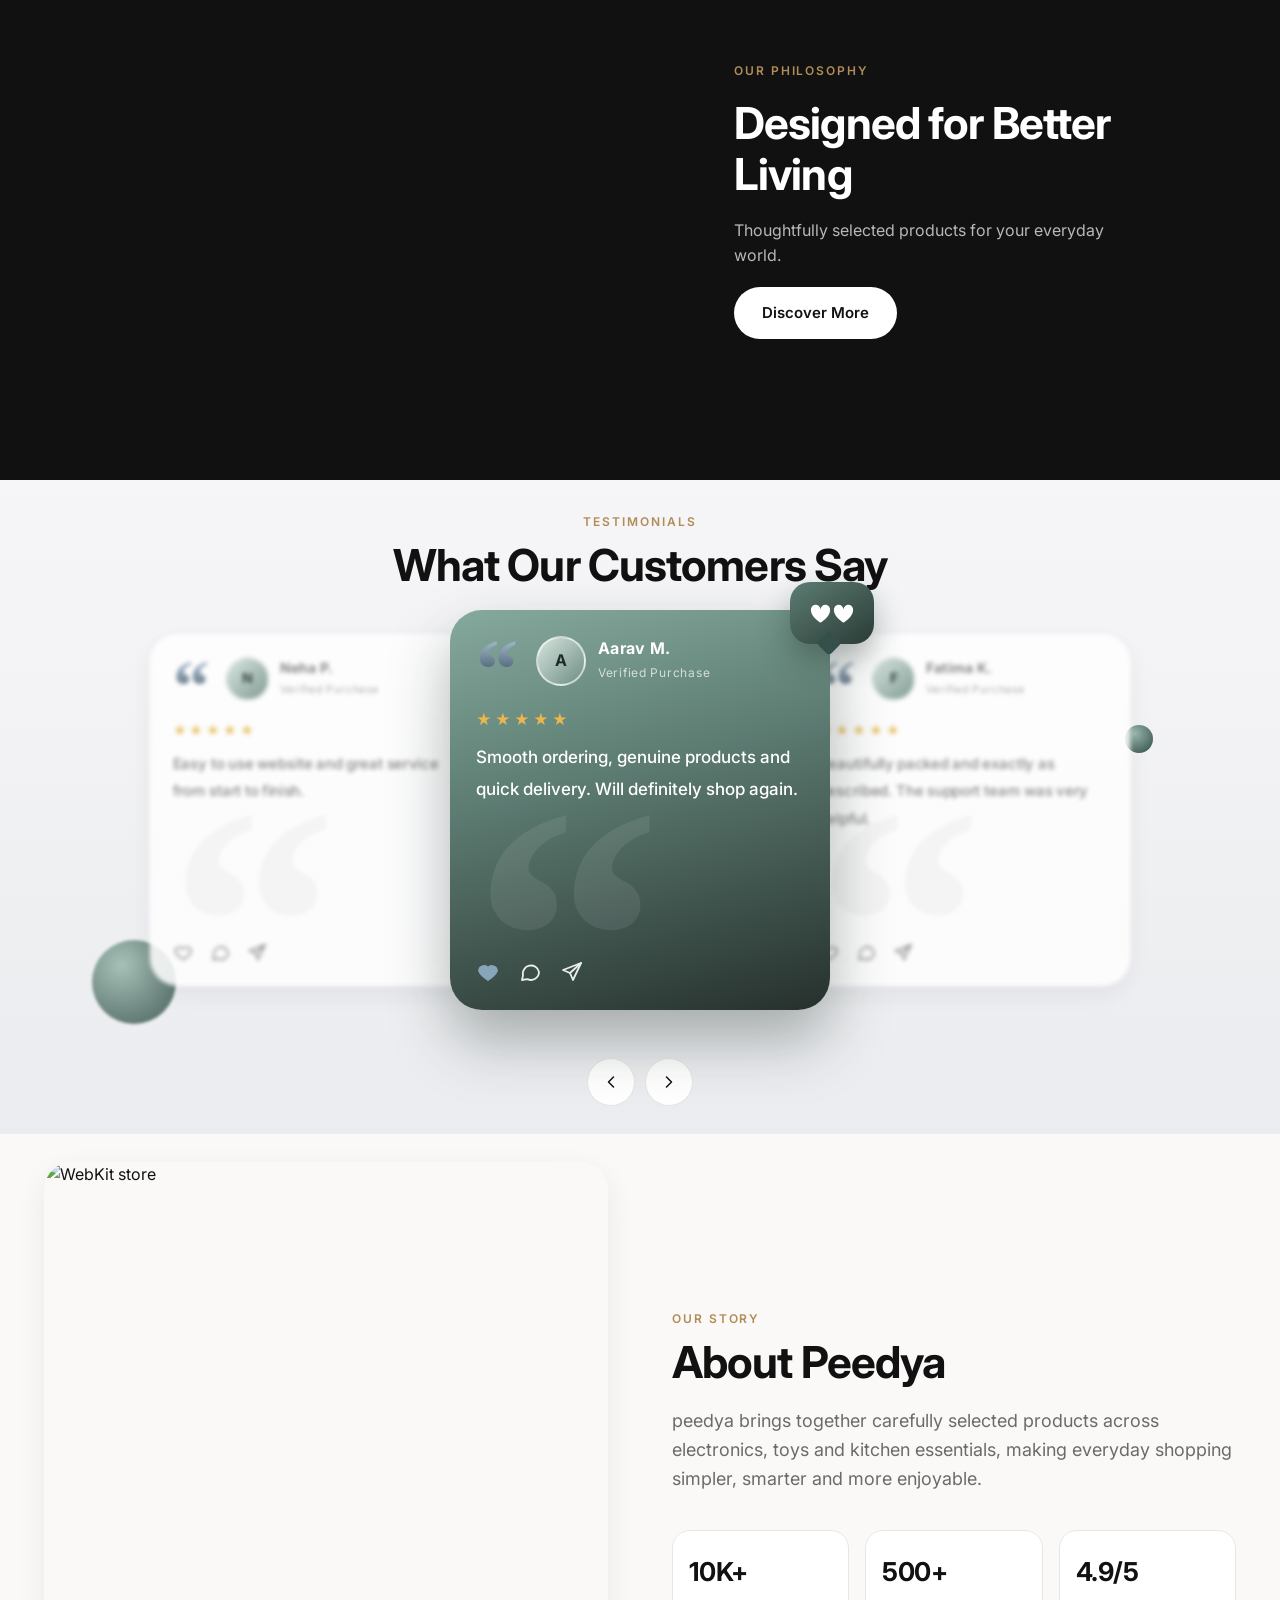
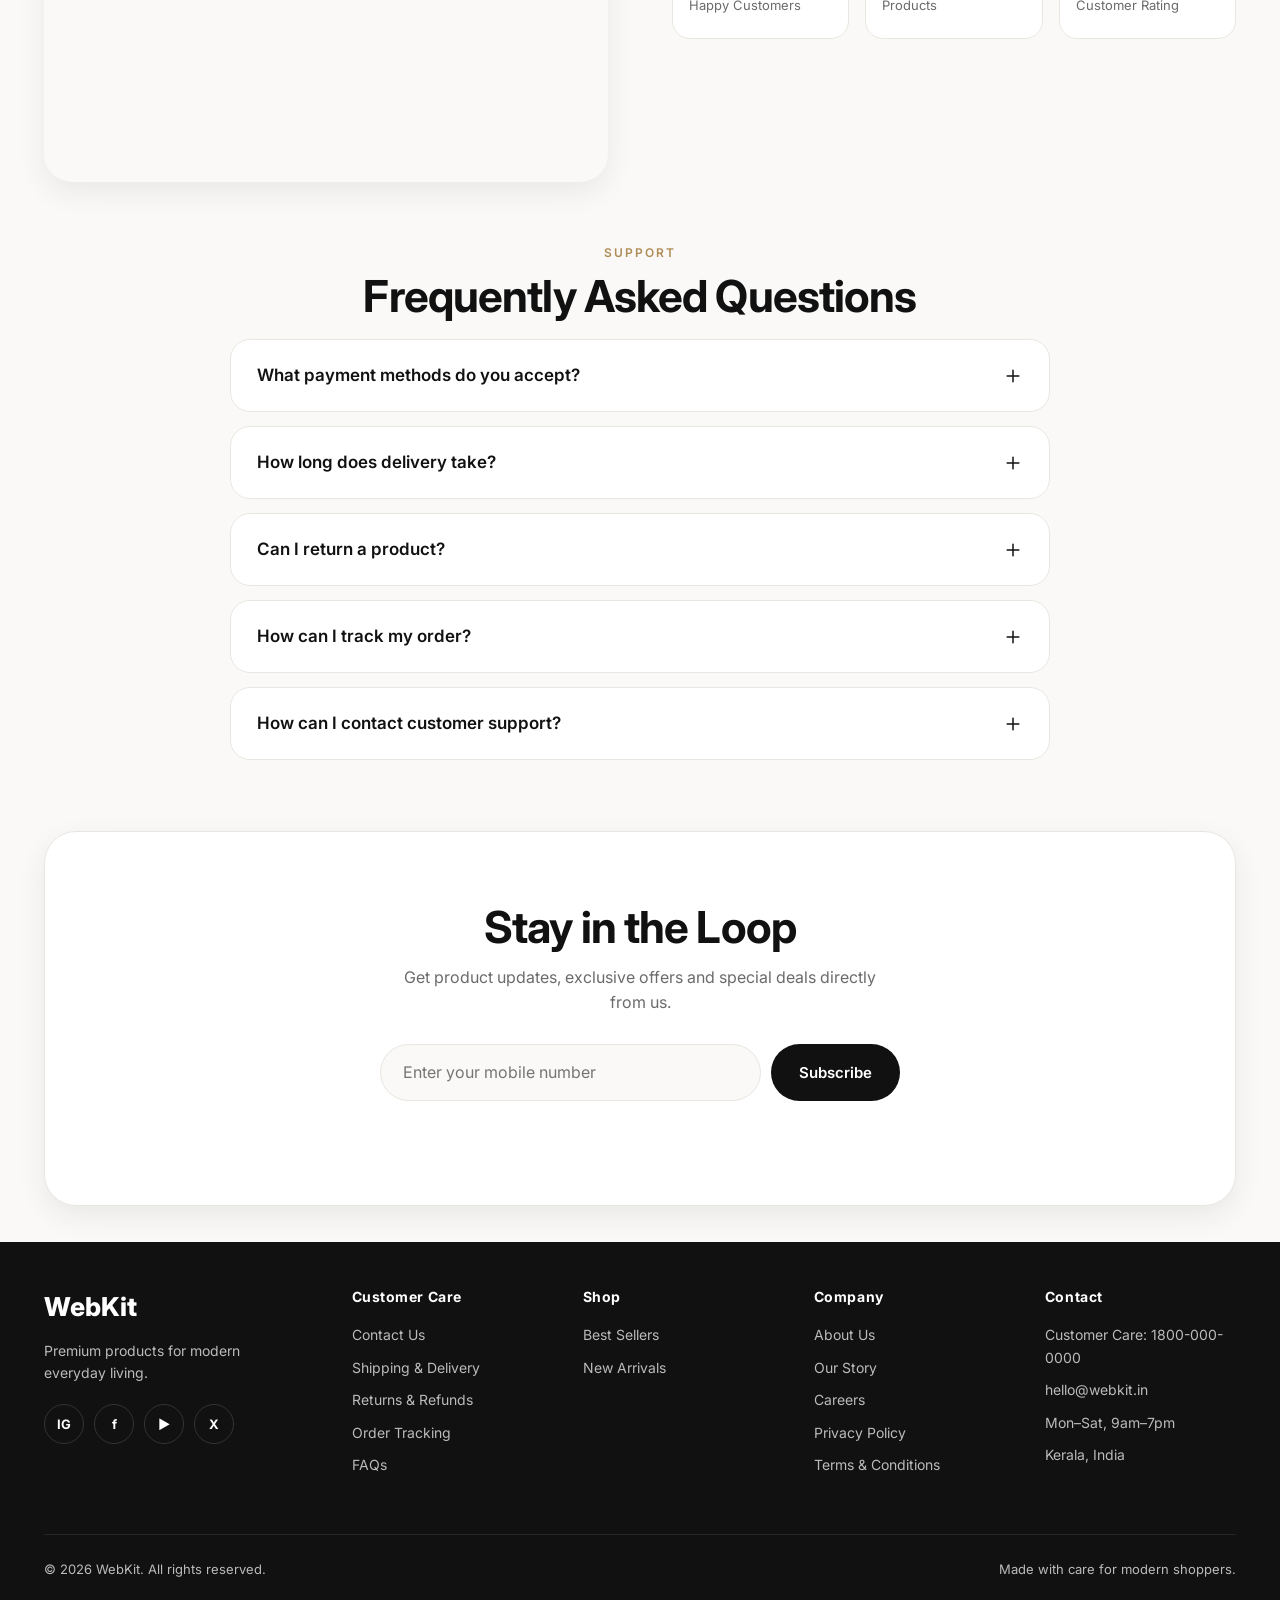
==== commit e8a9b0a5: "Update index.html" ====
--- a/index.html
+++ b/index.html
@@ -28,7 +28,7 @@
 <div class="mm" id="mm"></div>
 
 <section class="hero" id="home">
-<div class="h-big" aria-hidden="true"><span>PEE   DYA</span></div>
+<div class="h-big" aria-hidden="true"><span>PEE     DYA</span></div>
 <img class="h-fig" id="hfig" src="assets/img/hero.jpg" width="736" height="920" alt="" fetchpriority="high">
 <div class="h-left">
 <div class="h-tag hi">Online Store</div>
